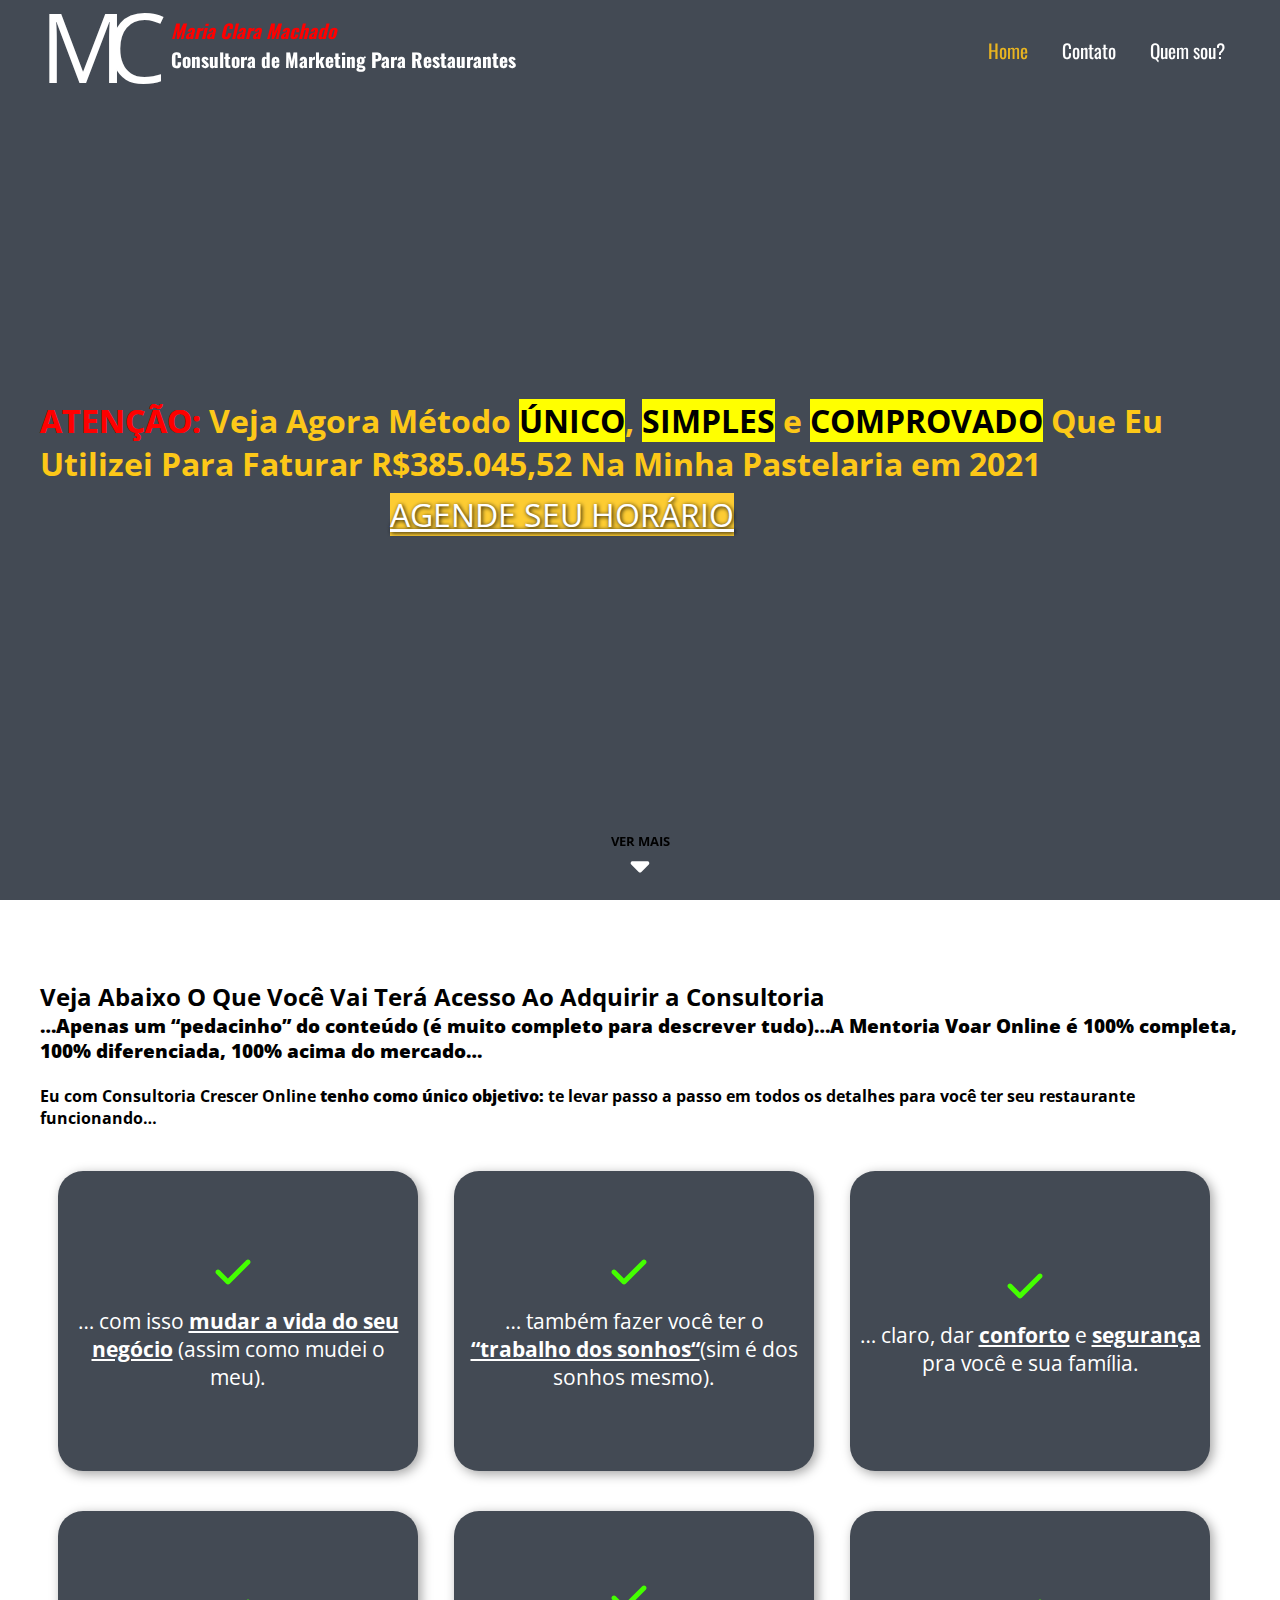
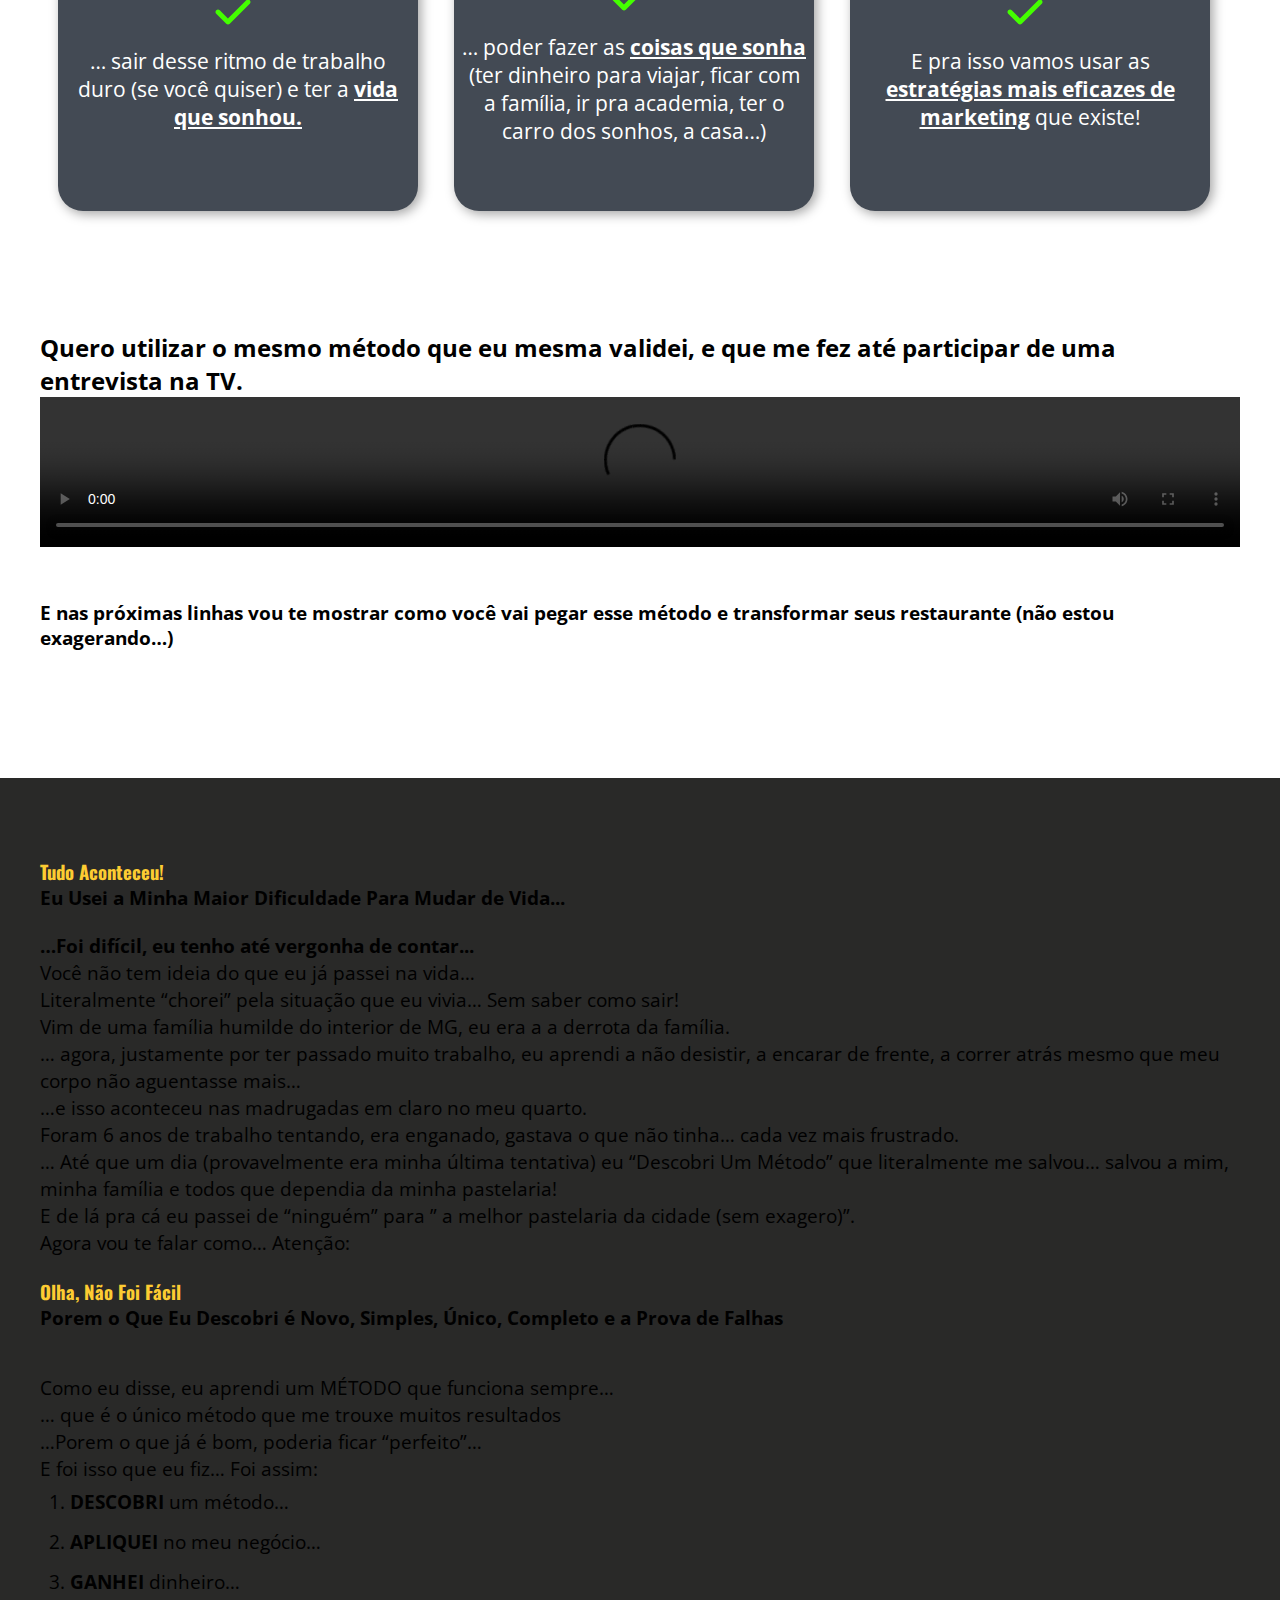
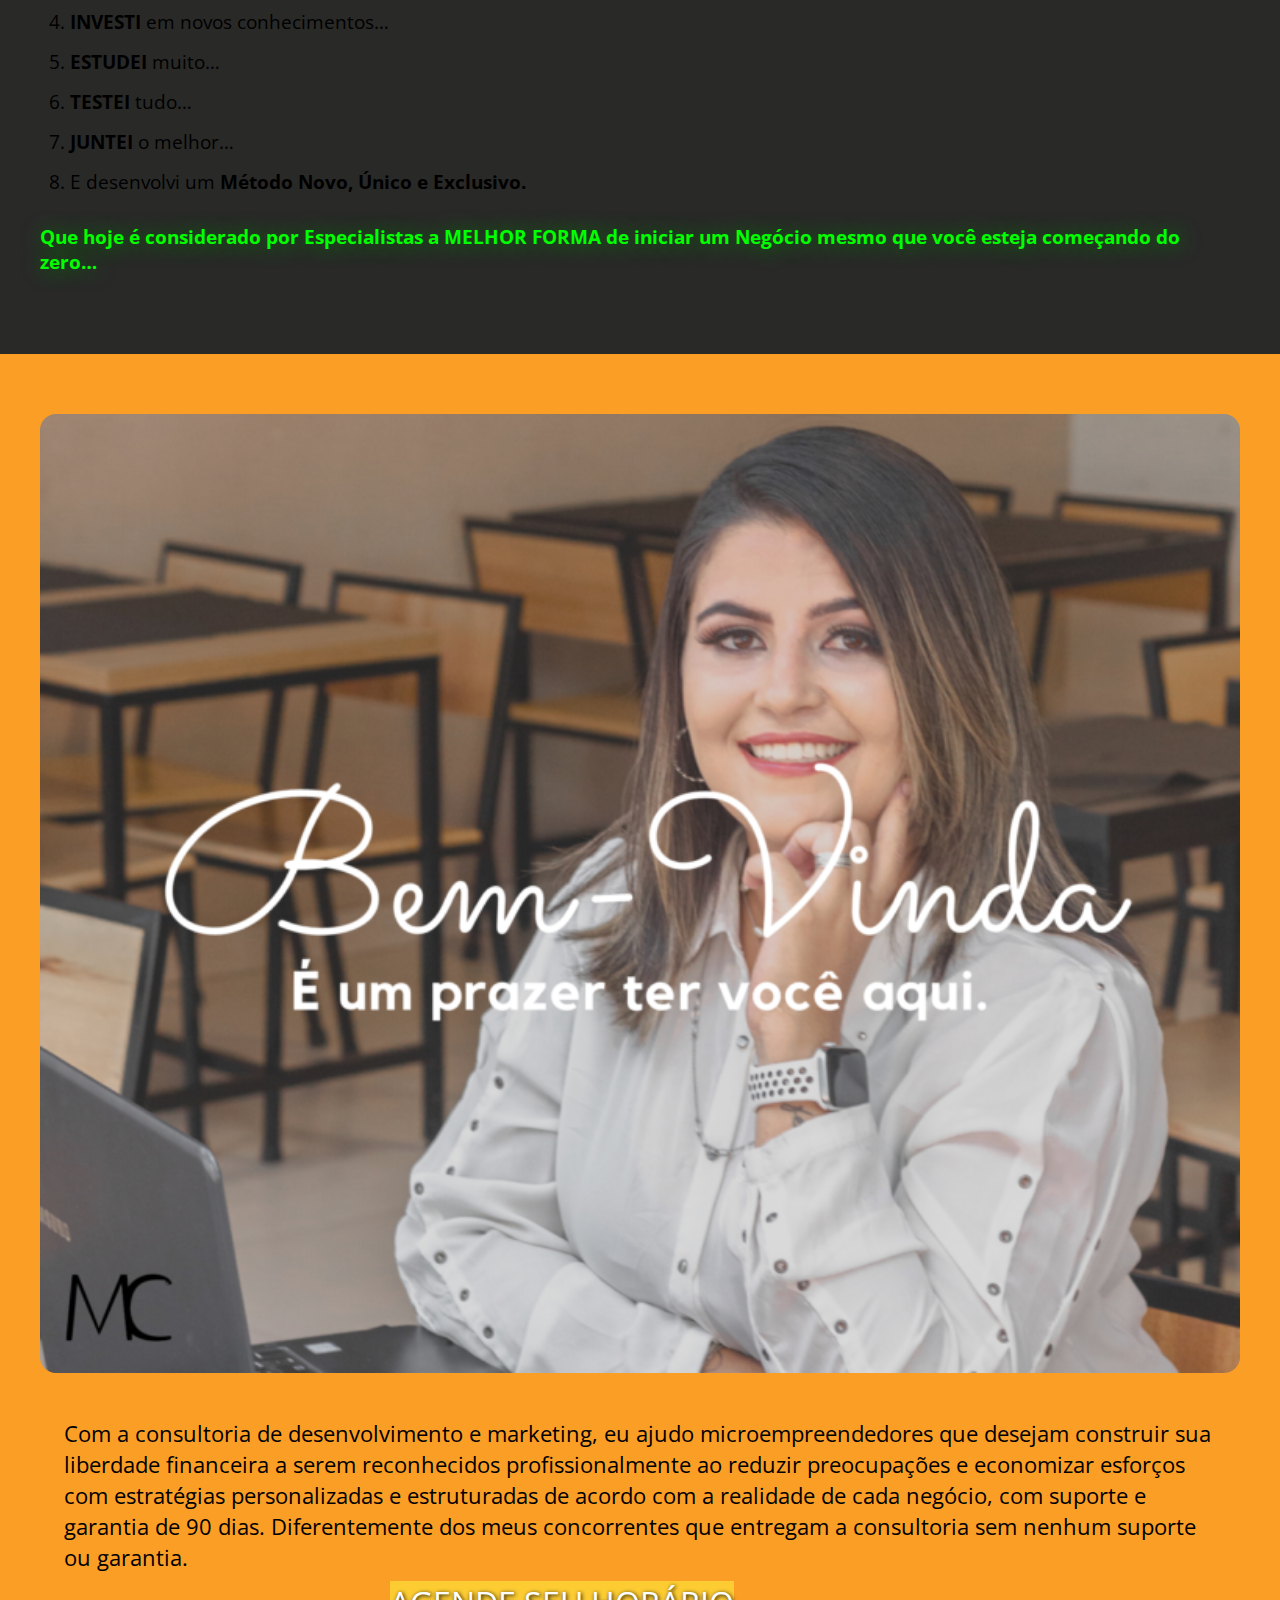
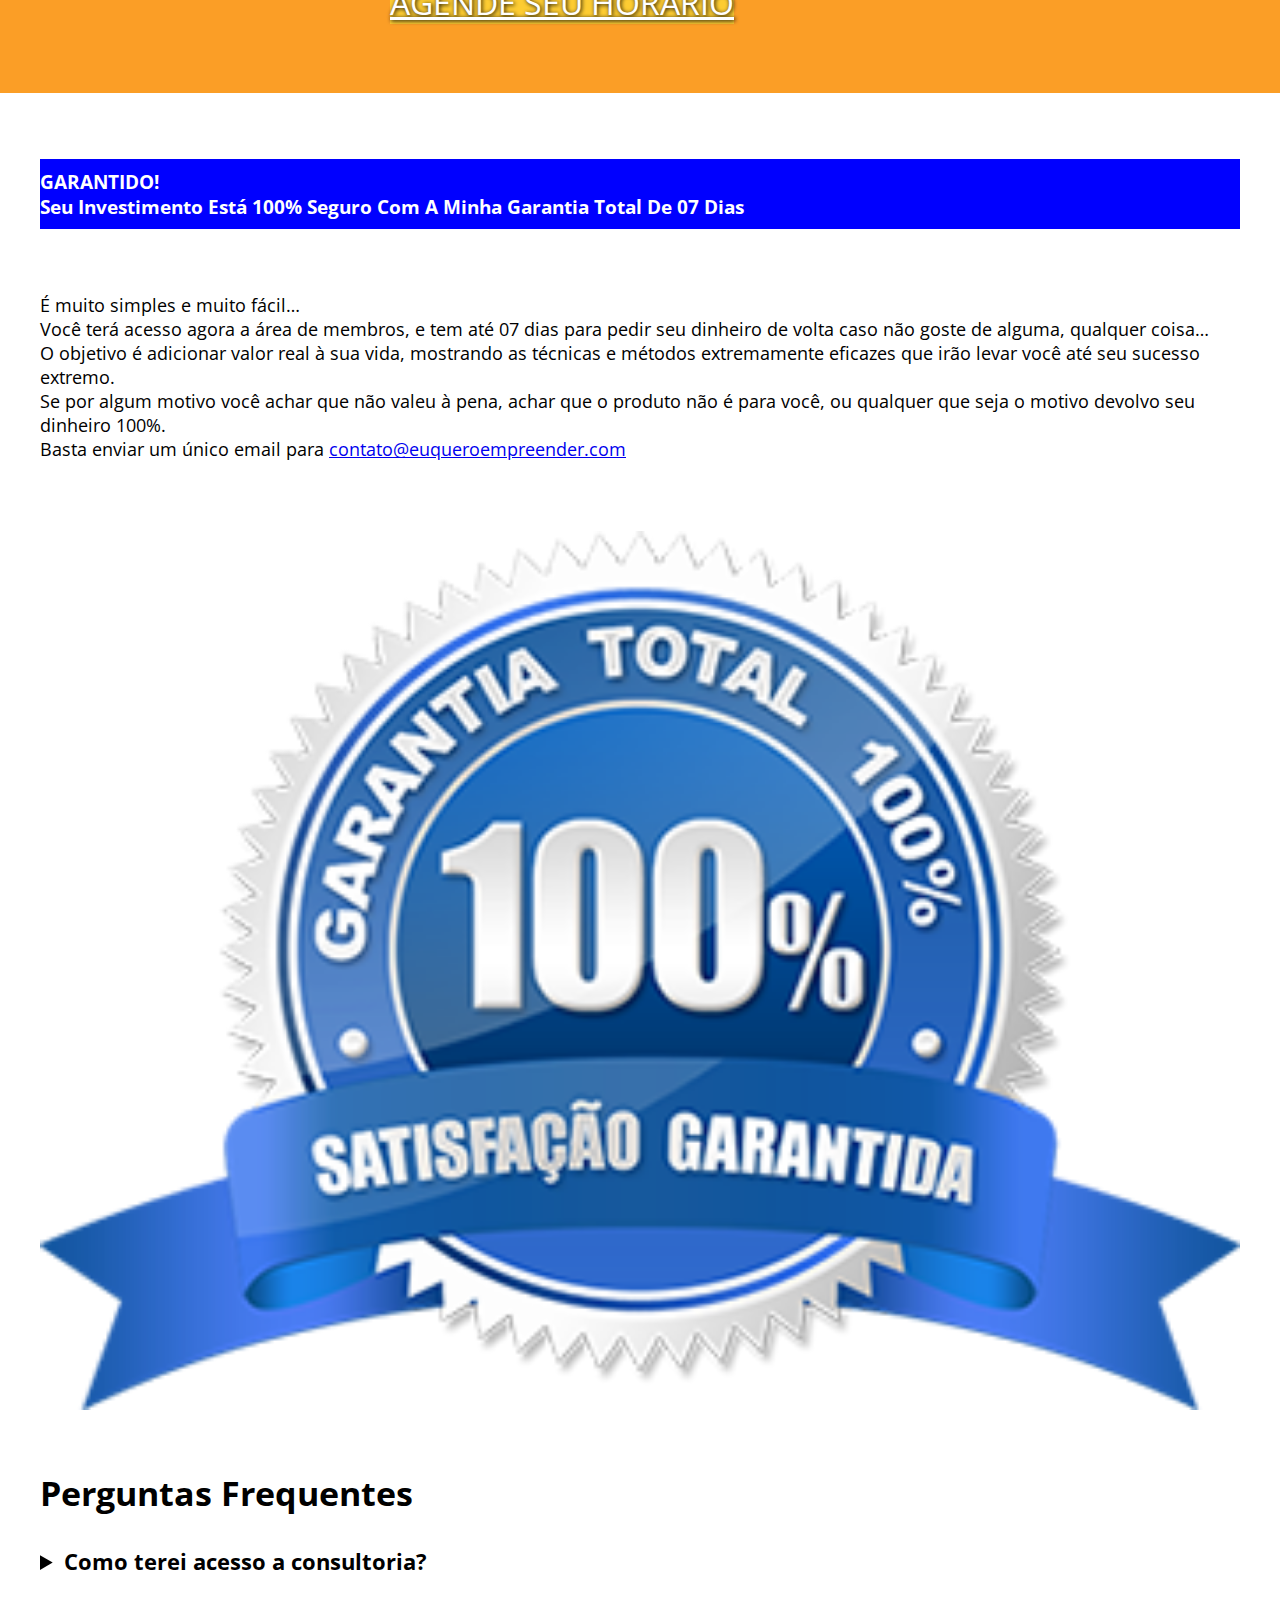
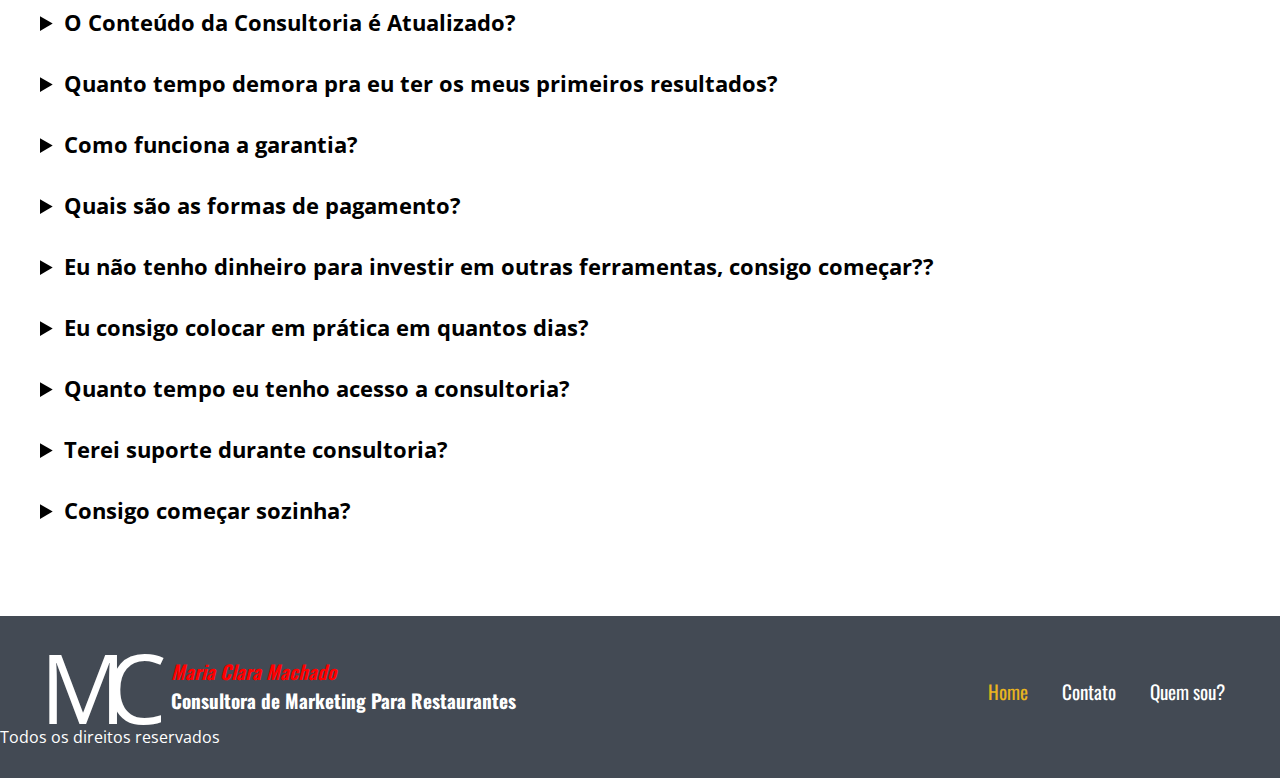
==== consultoria.html @ cb5151e9 "fix pagina home" ====
<!DOCTYPE html>
<html lang="pt-br">
<head>
    <meta charset="UTF-8">
    <meta http-equiv="X-UA-Compatible" content="IE=edge">
    <meta name="viewport" content="width=device-width, initial-scale=1.0">
    <title>Consultoria - Maria Clara Machado</title>
    <link rel="icon" type="image/x-icon" href="images/favicon.ico">
    <link rel="preconnect" href="https://fonts.googleapis.com">
    <link rel="preconnect" href="https://fonts.gstatic.com" crossorigin>
    <link href="https://fonts.googleapis.com/css2?family=Open+Sans:wght@400;700&family=Oswald:wght@400;700&display=swap" rel="stylesheet">
    <link href="https://cdn.jsdelivr.net/npm/bootstrap@5.2.0-beta1/dist/css/bootstrap.min.css" rel="stylesheet" integrity="sha384-0evHe/X+R7YkIZDRvuzKMRqM+OrBnVFBL6DOitfPri4tjfHxaWutUpFmBp4vmVor" crossorigin="anonymous">
    <link rel="stylesheet" href="style.css">
</head>
<body>

    <section class="top">
        <div class="container">
            <header class="header-normal">
                <div class="container fix-nav-mobile">
                    <div class="text-wrapper">
                        <div class="text-logo">MC</div>
                        <h6 style="display: inline-block;"><span>Maria Clara Machado</span><br>
                        Consultora de Marketing Para Restaurantes</h6>
                    </div><!-- /text-wrapper -->
                    <nav class="nav-desktop">
                        <ul>
                            <li><a style="color:#e9b420;" href="index.html">Home</a></li>
                            <li><a href="contato.html">Contato</a></li>
                            <li><a href="quem-sou.html">Quem sou?</a></li>
                        </ul>
                    </nav> <!-- /nav-desktop -->
                    <div id="nav-trigger"><svg xmlns="http://www.w3.org/2000/svg" viewBox="0 0 448 512"><!--! Font Awesome Pro 6.1.1 by @fontawesome - https://fontawesome.com License - https://fontawesome.com/license (Commercial License) Copyright 2022 Fonticons, Inc. --><path d="M0 96C0 78.33 14.33 64 32 64H416C433.7 64 448 78.33 448 96C448 113.7 433.7 128 416 128H32C14.33 128 0 113.7 0 96zM0 256C0 238.3 14.33 224 32 224H416C433.7 224 448 238.3 448 256C448 273.7 433.7 288 416 288H32C14.33 288 0 273.7 0 256zM416 448H32C14.33 448 0 433.7 0 416C0 398.3 14.33 384 32 384H416C433.7 384 448 398.3 448 416C448 433.7 433.7 448 416 448z"/></svg></div>
                        <nav class="nav-mobile">
                            <ul>
                                <li><a style="color:#e9b420;" href="index.html">Home</a></li>
                                <li><a href="contato.html">Contato</a></li>
                                <li><a href="quem-sou.html">Quem sou?</a></li>
                            </ul>
                        </nav> <!-- /nav-mobile -->
                </div><!-- /container -->
            </header><!-- /header-normal -->
            <br>
            <div class="text-top">
                <h1 class="display-4 text-center">
                    <span style="color: red;text-shadow: 0px 0px red">ATENÇÃO:</span> Veja Agora
                    Método <mark>ÚNICO</mark>, <mark>SIMPLES</mark> e <mark>COMPROVADO</mark>
                    Que Eu Utilizei Para Faturar R$385.045,52 Na Minha Pastelaria em 2021
                </h1>
                <div style="width: 100%; max-width:500px;">
                    <a href="https://hotmart.com/pt-br/marketplace/produtos/crescer-consultoria/N70527542J" class="btn btn-lg mt-4 btn-agendar">AGENDE SEU HORÁRIO</a>
                </div>
            </div><!-- /text-top -->
            <button class="btn interesse">
                <p class="arrow-animation text-white">
                    VER MAIS<br>
                    <svg xmlns="http://www.w3.org/2000/svg" viewBox="0 0 320 512"><!--! Font Awesome Pro 6.1.1 by @fontawesome - https://fontawesome.com License - https://fontawesome.com/license (Commercial License) Copyright 2022 Fonticons, Inc. --><path fill="white" d="M310.6 246.6l-127.1 128C176.4 380.9 168.2 384 160 384s-16.38-3.125-22.63-9.375l-127.1-128C.2244 237.5-2.516 223.7 2.438 211.8S19.07 192 32 192h255.1c12.94 0 24.62 7.781 29.58 19.75S319.8 237.5 310.6 246.6z"/></svg>
                </p>
            </button>
        </div><!-- /container -->
    </section><!-- /top -->

    <section class="section-beneficios">
        <div class="container">
            <div class="row">
                <div class="col">
                    <div class="beneficios-text">
                        <h2 class="display-5 text-center p-4 mb-4">Veja Abaixo O Que Você Vai Terá Acesso Ao Adquirir a Consultoria</h2>
                        <h3 class="text-center"><b>…Apenas um “pedacinho” do conteúdo (é muito completo para descrever tudo)…A Mentoria Voar Online é 100% completa, 100% diferenciada, 100% acima do mercado…</b></h3><br>
                        <h4 class="text-center">Eu com Consultoria Crescer Online <b>tenho como único objetivo:</b> te levar passo a passo em todos os detalhes para você ter seu restaurante funcionando…</h4><br>
                        <div class="beneficios-text-wrapper">
                            <svg xmlns="http://www.w3.org/2000/svg" viewBox="0 0 448 512"><!--! Font Awesome Pro 6.1.1 by @fontawesome - https://fontawesome.com License - https://fontawesome.com/license (Commercial License) Copyright 2022 Fonticons, Inc. --><path fill="#44ff00" d="M438.6 105.4C451.1 117.9 451.1 138.1 438.6 150.6L182.6 406.6C170.1 419.1 149.9 419.1 137.4 406.6L9.372 278.6C-3.124 266.1-3.124 245.9 9.372 233.4C21.87 220.9 42.13 220.9 54.63 233.4L159.1 338.7L393.4 105.4C405.9 92.88 426.1 92.88 438.6 105.4H438.6z"/></svg>
                            <p>… com isso <b style="text-decoration: underline;">mudar a vida do seu negócio</b> (assim como mudei o meu).</p>
                        </div><!-- /beneficios-text-wrapper -->
                        <div class="beneficios-text-wrapper">
                            <svg xmlns="http://www.w3.org/2000/svg" viewBox="0 0 448 512"><!--! Font Awesome Pro 6.1.1 by @fontawesome - https://fontawesome.com License - https://fontawesome.com/license (Commercial License) Copyright 2022 Fonticons, Inc. --><path fill="#44ff00" d="M438.6 105.4C451.1 117.9 451.1 138.1 438.6 150.6L182.6 406.6C170.1 419.1 149.9 419.1 137.4 406.6L9.372 278.6C-3.124 266.1-3.124 245.9 9.372 233.4C21.87 220.9 42.13 220.9 54.63 233.4L159.1 338.7L393.4 105.4C405.9 92.88 426.1 92.88 438.6 105.4H438.6z"/></svg>
                            <p>… também fazer você ter o <b style="text-decoration: underline;">“trabalho dos sonhos“</b>(sim é dos sonhos mesmo).</p>
                        </div><!-- /beneficios-text-wrapper -->
                        <div class="beneficios-text-wrapper">
                            <svg xmlns="http://www.w3.org/2000/svg" viewBox="0 0 448 512"><!--! Font Awesome Pro 6.1.1 by @fontawesome - https://fontawesome.com License - https://fontawesome.com/license (Commercial License) Copyright 2022 Fonticons, Inc. --><path fill="#44ff00" d="M438.6 105.4C451.1 117.9 451.1 138.1 438.6 150.6L182.6 406.6C170.1 419.1 149.9 419.1 137.4 406.6L9.372 278.6C-3.124 266.1-3.124 245.9 9.372 233.4C21.87 220.9 42.13 220.9 54.63 233.4L159.1 338.7L393.4 105.4C405.9 92.88 426.1 92.88 438.6 105.4H438.6z"/></svg>
                            <p>… claro, dar <b style="text-decoration: underline;">conforto</b> e <b style="text-decoration: underline;">segurança</b> pra você e sua família.</p>
                        </div><!-- /beneficios-text-wrapper -->
                        <div class="beneficios-text-wrapper">
                            <svg xmlns="http://www.w3.org/2000/svg" viewBox="0 0 448 512"><!--! Font Awesome Pro 6.1.1 by @fontawesome - https://fontawesome.com License - https://fontawesome.com/license (Commercial License) Copyright 2022 Fonticons, Inc. --><path fill="#44ff00" d="M438.6 105.4C451.1 117.9 451.1 138.1 438.6 150.6L182.6 406.6C170.1 419.1 149.9 419.1 137.4 406.6L9.372 278.6C-3.124 266.1-3.124 245.9 9.372 233.4C21.87 220.9 42.13 220.9 54.63 233.4L159.1 338.7L393.4 105.4C405.9 92.88 426.1 92.88 438.6 105.4H438.6z"/></svg>
                            <p>… sair desse ritmo de trabalho duro (se você quiser) e ter a <b style="text-decoration: underline;">vida que sonhou.</b></p>
                        </div><!-- /beneficios-text-wrapper -->
                        <div class="beneficios-text-wrapper">
                            <svg xmlns="http://www.w3.org/2000/svg" viewBox="0 0 448 512"><!--! Font Awesome Pro 6.1.1 by @fontawesome - https://fontawesome.com License - https://fontawesome.com/license (Commercial License) Copyright 2022 Fonticons, Inc. --><path fill="#44ff00" d="M438.6 105.4C451.1 117.9 451.1 138.1 438.6 150.6L182.6 406.6C170.1 419.1 149.9 419.1 137.4 406.6L9.372 278.6C-3.124 266.1-3.124 245.9 9.372 233.4C21.87 220.9 42.13 220.9 54.63 233.4L159.1 338.7L393.4 105.4C405.9 92.88 426.1 92.88 438.6 105.4H438.6z"/></svg>
                            <p>… poder fazer as <b style="text-decoration: underline;">coisas que sonha</b> (ter dinheiro para viajar, ficar com a família, ir pra academia, ter o carro dos sonhos, a casa…)</p>
                        </div><!-- /beneficios-text-wrapper -->
                        <div class="beneficios-text-wrapper">
                            <svg xmlns="http://www.w3.org/2000/svg" viewBox="0 0 448 512"><!--! Font Awesome Pro 6.1.1 by @fontawesome - https://fontawesome.com License - https://fontawesome.com/license (Commercial License) Copyright 2022 Fonticons, Inc. --><path fill="#44ff00" d="M438.6 105.4C451.1 117.9 451.1 138.1 438.6 150.6L182.6 406.6C170.1 419.1 149.9 419.1 137.4 406.6L9.372 278.6C-3.124 266.1-3.124 245.9 9.372 233.4C21.87 220.9 42.13 220.9 54.63 233.4L159.1 338.7L393.4 105.4C405.9 92.88 426.1 92.88 438.6 105.4H438.6z"/></svg>
                            <p>E pra isso vamos usar as <b style="text-decoration: underline;">estratégias mais eficazes de marketing</b> que existe!</p>
                        </div><!-- /beneficios-text-wrapper -->
                    </div>
                    <div class="clear"></div>
                </div><!-- /col -->
            </div><!-- /row -->
        </div><!-- /container -->
    </section><!-- /section-beneficios -->

    <section class="I-section">
        <div class="container">
            <div class="row">
            <h2 class="display-5 text-center p-2 mb-4">Quero utilizar o mesmo método que eu mesma validei, e que me fez até participar de uma entrevista na TV.</h2>
            <video style="width:100%" controls>
                <source src="images/video-www_instagram_com-16570239096270.mp4">
            </video>
            <div style="margin-top:3rem"></div>
            <h3 class="text-center display-6 p-4">E nas próximas linhas vou te mostrar como você vai pegar esse método e transformar seus restaurante (não estou exagerando…)</h3>
            <div style="margin-top:3rem"></div>
        </div><!-- /container -->
    </section><!-- /I-section -->

    <section class="D-section">
        <div class="container">
            <div class="row">
                <div class="col-md-8 offset-md-2">
                    <div class="D-section-text text-white mt-4">
                        <h3 style="color:#fdcc32;font-family: 'Oswald', sans-serif;" class="display-2 text-center mb-4">Tudo Aconteceu!</h3>
                        <h3 class="text-center">Eu Usei a Minha Maior Dificuldade Para Mudar de Vida...</h3><br>
                        <p><b>…Foi difícil, eu tenho até vergonha de contar...</b></p>
                        <p>Você não tem ideia do que eu já passei na vida…</p>
                        <p>Literalmente “chorei” pela situação que eu vivia… Sem saber como sair!</p>
                        <p>Vim de uma família humilde do interior de MG, eu era a a derrota da família.</p>
                        <p>… agora, justamente por ter passado muito trabalho, eu aprendi a não desistir, a encarar de frente, a correr atrás mesmo que meu corpo não aguentasse mais…</p>
                        <p>…e isso aconteceu nas madrugadas em claro no meu quarto.</p>
                        <p>Foram 6 anos de trabalho tentando, era enganado, gastava o que não tinha… cada vez mais frustrado.</p>
                        <p>… Até que um dia (provavelmente era minha última tentativa) eu “Descobri Um Método” que literalmente me salvou… salvou a mim, minha família e todos que dependia da minha pastelaria!</p>
                        <p>E de lá pra cá eu passei de “ninguém” para ” a melhor pastelaria da cidade (sem exagero)”.</p>
                        <p>Agora vou te falar como… Atenção:</p>
                        <br>
                    </div>

                    <div class="D-section-text text-white mt-4 text-right">
                        <h3 style="color:#fdcc32;font-family: 'Oswald', sans-serif;" class="display-2 text-center mb-4">Olha, Não Foi Fácil</h3>
                        <h3 class="text-center">Porem o Que Eu Descobri é Novo, Simples, Único, Completo e a Prova de Falhas</h3>
                        <br>
                        <br>
                        <p>Como eu disse, eu aprendi um MÉTODO que funciona sempre…</p>
                        <p>… que é o único método que me trouxe muitos resultados</p>
                        <p>…Porem o que já é bom, poderia ficar “perfeito”…</p>
                        <p>E foi isso que eu fiz… Foi assim:</p>

                        <ol class="mt-4 ml-4">
                            <li><b>DESCOBRI</b> um método…</li>
                            <li><b>APLIQUEI</b> no meu negócio…</li>
                            <li><b>GANHEI</b> dinheiro…</li>
                            <li><b>INVESTI</b> em novos conhecimentos…</li>
                            <li><b>ESTUDEI</b> muito…</li>
                            <li><b>TESTEI</b> tudo…</li>
                            <li><b>JUNTEI</b> o melhor…</li>
                            <li>E desenvolvi um <b>Método Novo, Único e Exclusivo.</b></li>
                        </ol><br>

                        <h3 style="color:rgb(1, 255, 1);text-shadow: 2px 1px 20px green;font-weight: bold;" class="text-center">Que hoje é considerado por Especialistas a MELHOR FORMA de iniciar um Negócio mesmo que você esteja começando do zero…</h3>
                    </div>
                </div><!-- /col -->
            </div><!-- /row -->
        </div><!-- /container -->
    </section><!-- /D-section -->

    <section class="section-action">
        <div class="container">
            <div class="row">
                <div class="col-lg-6">
                    <img style="width:100%;" src="images/Bem-Vinda-768x614.png" alt="Foto da maria">
                </div><!-- /col -->
                <div class="col-lg-6">
                    <div class="action-text-wrapper">
                        <p>Com a consultoria de desenvolvimento e marketing, eu ajudo microempreendedores que desejam construir sua liberdade financeira a serem reconhecidos profissionalmente ao reduzir preocupações e economizar esforços com estratégias personalizadas e estruturadas de acordo com a realidade de cada negócio, com suporte e garantia de 90 dias. Diferentemente dos meus concorrentes que entregam a consultoria sem nenhum suporte ou garantia.</p>
                    </div>
                </div><!-- /col -->
                <div style="width: 100%; max-width:500px; margin: 0 auto;">
                    <a href="https://hotmart.com/pt-br/marketplace/produtos/crescer-consultoria/N70527542J" class="btn btn-lg mt-4 btn-agendar">AGENDE SEU HORÁRIO</a>
                </div>
            </div><!-- /row -->
        </div><!-- /container -->
    </section><!-- /section-action -->
        <br>
        <br>
        <br>
    <section class="seguro">
        <div class="container">
            <div class="row">
                <div class="seguro-title">
                    <h3 class="display-3 text-center">GARANTIDO!<br/> Seu Investimento Está 100% Seguro Com A Minha Garantia Total De 07 Dias</h3>
                </div><!-- /seguro-title -->
                <div class="col-md-6">
                    <div class="seguro-text-wrapper">
                        <br>
                        <p>É muito simples e muito fácil…</p>
                        <p>Você terá acesso agora a área de membros, e tem até 07 dias para pedir seu dinheiro de volta caso não goste de alguma, qualquer coisa…</p>
                        <p>O objetivo é adicionar valor real à sua vida, mostrando as técnicas e métodos extremamente eficazes que irão levar você até seu sucesso extremo.</p>
                        <p>Se por algum motivo você achar que não valeu à pena, achar que o produto não é para você, ou qualquer que seja o motivo devolvo seu dinheiro 100%.</p>
                        <p>Basta enviar um único email para <a href="mailto:contato@euqueroempreender.com">contato@euqueroempreender.com</a></p>
                    </div><!-- /seguro-text-wrapper -->
                </div><!-- /col -->
                <div class="col-md-6">
                    <div class="seguro-img-wrapper">
                        <img src="images/garantia-1.png" alt="garantia de 7 dias em cima da consultoria">
                    </div><!-- /seguro-img-wrapper -->
                </div><!-- /col -->
            </div><!-- /row -->
        </div><!-- /container -->
    </section><!-- /seguro -->

    <section class="perguntas">
        <div class="container">
            <div class="row">
                <div class="col-12">
                    <div class="details-wrapper">
                    <h2 class="text-center display-4">Perguntas Frequentes</h2>
                        <details>
                            <summary style="font-weight: bold;">Como terei acesso a consultoria?</summary>
                            <p class="text-muted">Assim que você colocar seus dados e finalizar sua compra, vamos te enviar um e-mail com as instruções de acesso da sua área de membros exclusiva. Por isso é importante inserir o e-mail correto na hora de finalizar a compra.</p>
                        </details>

                        <details>
                            <summary style="font-weight: bold;">O Conteúdo da Consultoria é Atualizado?</summary>
                            <p class="text-muted">Me preocupo em estar sempre antenados às novidades do mercado e trazer o melhor para meus clientes. Então, sim! O conteúdo da Consultoria é atualizado e passa por constantes mudanças.</p>
                        </details>

                        <details>
                            <summary style="font-weight: bold;">Quanto tempo demora pra eu ter os meus primeiros resultados?</summary>
                            <p class="text-muted">Quanto maior for a sua dedicação, maior é a chance de você conseguir suas primeiras vendas. Quem estuda e aplica, vai colher resultados muito mais rápido do que quem não tem estratégias.</p>
                        </details>

                        <details>
                            <summary style="font-weight: bold;">Como funciona a garantia?</summary>
                            <p class="text-muted">É bem simples! Você tem 7 dias para decidir. Se nesse período, por qualquer motivo, achar que a consultoria não é para você, é só mandar um email para contato@euqueroempreender.com que devolvemos 100% do seu dinheiro.</p>
                        </details>

                        <details>
                            <summary style="font-weight: bold;">Quais são as formas de pagamento?</summary>
                            <p class="text-muted">Você pode parcelar o curso em até 12 vezes no cartão de crédito (também pode dividir a compra em 2 cartões se quiser). Além disso, pode pagar à vista via boleto, PIX, Google Pay etc.</p>
                        </details>

                        <details>
                            <summary style="font-weight: bold;">Eu não tenho dinheiro para investir em outras ferramentas, consigo começar??</summary>
                            <p class="text-muted">Com toda certeza! Você pode começar com as ferramentas que você já possui, podendo potencializar ainda mais o que você já tem!</p>
                        </details>

                        <details>
                            <summary style="font-weight: bold;">Eu consigo colocar em prática em quantos dias?</summary>
                            <p class="text-muted">Eu digo que você quem vai decidir. Fique a vontade, em até um ano você pode mudar o rumo do seu negócio.</p>
                        </details>

                        <details>
                            <summary style="font-weight: bold;">Quanto tempo eu tenho acesso a consultoria?</summary>
                            <p class="text-muted">Você terá acesso por 3 meses, tendo duas reuniões mensais.</p>
                        </details>

                        <details>
                            <summary style="font-weight: bold;">Terei suporte durante consultoria?</summary>
                            <p class="text-muted">Você não vai ficar sozinho em nenhum momento. Surgiu dúvida? Vamos te ajudar!</p>
                        </details>

                        <details>
                            <summary style="font-weight: bold;">Consigo começar sozinha?</summary>
                            <p class="text-muted">Consegue sim, sem nenhum problema. Na consultoria você terá todo o suporte necessário durante todo período.</p>
                        </details>
                    </div><!-- /details-wrapper -->
                </div><!-- /col -->
            </div><!-- row -->
        </div><!-- /container -->
    </section><!-- /perguntas -->

    <footer>
            <div class="container">
                <div class="text-wrapper">
                    <div class="text-logo">MC</div>
                    <h6><span>Maria Clara Machado</span><br>
                    Consultora de Marketing Para Restaurantes</h6>
                </div><!-- /text-wrapper -->
                <nav style="display:block!important" class="nav-desktop">
                    <ul>
                        <li><a style="color:#e9b420;" href="index.html">Home</a></li>
                        <li><a href="contato.html">Contato</a></li>
                        <li><a href="quem-sou.html">Quem sou?</a></li>
                    </ul>
                </nav> 
            </div><!-- /container -->
            <p class="text-white text-center">Todos os direitos reservados</p>
    </footer>

    <script src="https://code.jquery.com/jquery-3.6.0.min.js" integrity="sha256-/xUj+3OJU5yExlq6GSYGSHk7tPXikynS7ogEvDej/m4=" crossorigin="anonymous"></script>
    <script src="https://cdn.jsdelivr.net/npm/bootstrap@5.2.0-beta1/dist/js/bootstrap.bundle.min.js" integrity="sha384-pprn3073KE6tl6bjs2QrFaJGz5/SUsLqktiwsUTF55Jfv3qYSDhgCecCxMW52nD2" crossorigin="anonymous"></script>
    <script src="js/app.js"></script>
</body>
</html>
---- style.css ----
/* 
font-family: 'Open Sans', sans-serif; == textos gerais
font-family: 'Oswald', sans-serif; == titulos/headers
*/
/***RESET***/

*{
    padding: 0;
    margin: 0;
    box-sizing: border-box;
    font-family: 'Open Sans', sans-serif;
}

html, body {
    height: 100%;
}

/***Utilities***/

.container{
    max-width: 1200px;
    margin: 0 auto;
}

.clear{
    clear:both;
}

.sticky{
    background: rgb(255,255,255)!important;
    background: linear-gradient(90deg, rgba(220,220,220,1) 0%, rgba(204,204,204,1) 100%)!important;
    color: black;
    height: 80px!important;
    z-index: 100;
}
/***Page - Home***/

/***HEADER***/
header.header-normal{
    background: transparent;
    width: 100%;
    height: 90px;
    position: fixed;
    top: 0;
    left: 0;
    transition: 0.6s;
}

header.header-normal > .container{
    display: flex;
    justify-content: space-between;
    align-items: center;
}

div.text-wrapper{
    display: flex;
    align-items: center;
    font-size: 1rem;
    height: 80px;
}

div.text-wrapper h6{
    font-family: 'Oswald', sans-serif!important;
    font-size: 1.2rem;
}

div.text-wrapper span{
    color: red;
    font-weight: bold;
    font-style: italic;
    font-family: 'Oswald', sans-serif!important;
}

nav.nav-desktop{
    margin-top: 10px;
} 

nav.nav-desktop ul{
    padding-left: 0!important;
    list-style-type: none;
}

nav.nav-desktop ul li{
    display: inline-block;
    margin: 0 5px;
}

nav.nav-desktop li a{
    text-decoration: none;
    padding: 10px;
    color: white;
    font-size: 1.2rem;
    font-family: 'Oswald', sans-serif!important;
}

.header-normal.sticky nav.nav-desktop li a{
    text-decoration: none;
    padding: 10px;
    color: black!important;
    font-size: 1.2rem;
}

.header-normal.sticky nav.nav-desktop li a:hover{
    text-decoration: underline;
}

nav.nav-desktop li a:hover{
    text-decoration: underline;
    color: red;
}

div.text-logo{
    font-size: 6rem;
    letter-spacing: -20px;
    margin-right: 25px;
}

.fix-nav-mobile{
    position: relative;
    padding: 0;
}

nav.nav-mobile{
    background: rgba(91,91,91,1);
    position: absolute;
    left: 0;
    top: 80px;
    width: 100%;
    border: 1px solid black;
    display: none;
    max-width: 100%;
    font-family: 'Oswald', sans-serif!important;
}

nav.nav-mobile ul{
    max-width: 100%;
    margin: 0;
    padding: 0;
}

nav.nav-mobile ul li{
    max-width: 100%;
    list-style-type: none;
    text-align: center;
    height: 40px;
}

nav.nav-mobile ul li a{
    display: block;
    color: white;
    text-decoration: none;
    font-weight: bold;
    font-size: 1.3rem;
}

nav.nav-mobile ul li a:hover{
    background: rgba(255, 255, 255, 0.3);
}

#nav-trigger{
    display: none;
    background: #ccc;
    border-radius: 10px;
    padding: 10px;
    opacity: 1;
    margin: 10px 10px 0px 0px;
}

#nav-trigger svg{
    width: 30px;
    height: 30px;
}

#ver_mais{
    height: 20px;
    width: 100%;
}

/***TOPO***/
section.top{
    background: #434A54;
    /* background: url('images/Bem-Vinda-768x614.png'); */
    /* background-size: cover;
    background-repeat: no-repeat;
    background-position: center; */
    color: white;
    width: 100%;
    height: 100vh;
    font-family: 'Oswald', sans-serif!important;
}

section.top .container{
    height: 100%;
}

.home-section-one-wrapper{
    display: flex;
    height: 100%;
    align-items: center;
    justify-content: center;
}

.text-top{
    height: 100%;
    display: flex;
    justify-content: center;
    align-items: center;
    flex-direction: column;
}

.text-top img{
    width: 100%;
    border-radius: 50%;
    max-width: 500px;
}

.text-top h1{
    width: 100%;
    text-align: left;
    color: #fdc818;
}

.text-top p{
    font-size: 1.3rem;
    text-align: justify;
    padding: 0 2%;
}

.btn-agendar{
    width: 100%;
    font-size: 2rem;
    background-color: #fdcc32;
    color: white;
    height: 80px;
    text-shadow: 1px 1px 4px black;
    line-height: 60px;
}

.btn-agendar:hover{
    opacity: 0.8;
    color: white;
    background-color: #fdcc32!important;
}

.interesse{
    background: transparent;
    border: 0;
    width: 200px;
    font-weight: bold;
    text-transform: uppercase;
    position: relative;
    top: -90px;
    left: 50%;
    transform: translateX(-50%);
    cursor: initial;
}

.interesse p{
    animation-name:arrow-animation;
    animation-duration: 2.5s;
    animation-iteration-count: infinite;
}

.interesse svg{
    width: 30px;
    height: 30px;
}

/***D-Section***/
.D-section{
    padding: 80px 0;
    background-color: #292928;
}

.D-section .D-section-text p{
    font-size: 1.2rem;
}

.D-section .D-section-text ol{
    font-size: 1.2rem;
    margin-left: 30px;
}

.D-section .D-section-text ol li{
    line-height: 40px;
}

/***Cards-Section***/
.section-beneficios{
    padding: 80px 0px 20px 0px;
}

.beneficios-text-wrapper{
    max-width: 30%;
    display: flex;
    align-items: center;
    margin: 20px 1.5%;
    flex-direction: column;
    justify-content: center;
    box-shadow: 3px 3px 12px rgb(163, 163, 163);
    float: left;
    height: 300px;
    background: #434A54;
    border-radius: 25px;
}

.beneficios-text-wrapper p{
    text-align: center;
    font-size: 1.3rem;
    margin: 15px 0px 0px 0px;
    color: white;
    padding: 0 2%;
}

.beneficios-text-wrapper svg{
    min-width: 40px;
    height: 40px;
    margin-right: 10px;
}

.section-action{
    padding: 60px 0;
    background: rgba(251,158,38,1);
}

.section-action img{
    border-radius: 1rem;
}

.section-action .action-text-wrapper{
    color: black;
    height: 100%;
    margin-top: 40px;
    font-size: 1.4rem;
    padding: 0 2%;
}

.btn-section-action{
    margin: 10px auto;
    width: 90%;
    max-width: 600px;
    background: green;
    color: white;
    height: 80px;
    font-size: 1.8rem;
    border-radius: 50px;
    opacity: 0.9;
    line-height: 70px;
    transition: 0.6s;
}

.btn-section-action:hover{
    background: green;
    color: white;
    opacity: 1;
}

.btn-section-action:active{
    background: green;
    color: white;
    position: relative;
    top: 1px;
}

/***Section Seguro***/

.seguro-title{
    background: blue;
    color: white;
    padding: 10px 0;
}

.seguro-text-wrapper{
    font-size: 1.1rem;
    padding: 40px 0;
    
}

.seguro-img-wrapper{
    width: 100%;
}

.seguro-img-wrapper img{
    display: block;
    margin: 30px auto 0px auto;
    width: 100%;
}

/***Section Perguntas***/
section.perguntas{
    padding: 60px 0;
}

.details-wrapper{
    margin: 0 auto;
    width: 100%;
    font-size: 1.4rem;
}

.details-wrapper details{
    margin: 30px 0;
}

.details-wrapper details p{
    margin-left: 30px;
}

/***Footer***/
footer{
    background: #434A54;
    padding: 30px 0;
    color: white;
}

footer > .container{
    display: flex;
    justify-content: space-between;
    align-items: center;
}

footer div.text-logo{
    font-size: 6rem;
    letter-spacing: -20px;
    margin-right: 25px;
    color: white;
}

/***Page - Contato***/
.contato-header{
    background: #434A54;
    /* background: url('images/Bem-Vinda-768x614.png'); */
    /* background-size: cover;
    background-repeat: no-repeat;
    background-position: center; */
    color: white;
    width: 100%;
    height: 30vh;
    font-family: 'Oswald', sans-serif!important;
}

.text-top-contact{
    width: 100%;
    height: 40vh;
    display: flex;
    justify-content: center;
    align-items: center;
    flex-direction: column;
}

.form-contact{
    padding: 80px 0;
}

.text-form-2{
    display: flex;
    flex-direction: column;
    justify-content: space-around;
    height: 100%;
}

.all-social-media{
    width: 100%;
    max-width: 500px;
    margin: 0 auto;
    display: flex;
    justify-content: space-between;
    flex-wrap: wrap;
}

.line{
    width: 200px;
    margin: 0 auto;
    height: 3px;
    background: orangered;
}

.all-social-media svg{
    width: 60px;
    height: 60px;
}

form{
    width: 100%;
    padding: 40px;
    border: 1px solid #ccc;
    background: rgb(242, 242, 242);
    border-radius: 2rem;
}

.btn-form-contato{
    width: 100%;
    max-width: 250px;
    border: 0;
    border-radius: 0.5rem;
    font-size: 2rem;
    margin: 0 auto;
    background-color: #e9b420;
    color: white;
}

/***Page Quem sou***/

.I-section{
    padding: 80px 0;
}

/***ANIMATIONS***/
@keyframes arrow-animation{
    0%{
        transform: translateY(0px);
    }
    25%{
        transform: translateY(10px);
    }
    50%{
        transform: translateY(0px);
    }

    75%{
        transform: translateY(10px);
    }
    100%{
        transform: translateY(0px);
    }
}

/***RESPONSIVE***/

@media screen and (max-width:768px){
    .nav-desktop{
        display: none;
    }

    #nav-trigger{
        display: block;
    }

    footer > .container{
        display: flex;
        justify-content: space-between;
        align-items: center;
        flex-direction: column;
    }

    footer .nav-desktop ul{
        width: 100%;
    }

    div.text-logo{
        font-size: 4rem;
        letter-spacing: -15px;
        margin-right: 15px;
    }

    .sticky{
        display: none;
    }

    div.text-wrapper{
        justify-content: center;
    }

    .btn-section-action{
        font-size: 1.3rem;
    }

    .beneficios-text-wrapper{
        max-width: 46%;
    }

    .text-form-2{
        min-height: 400px;
    }

    .home-section-one-wrapper{
        flex-direction: column-reverse;
    }

    .text-top img{
        width: 100%;
        border-radius: 50%;
        max-width: 300px;
    }

}

@media screen and (max-width: 500px){
    .btn-section-action {
        font-size: 1.1rem;
    }

    .beneficios-text-wrapper{
        max-width: 100%;
    }

    .btn-agendar{
        width: 100%;
        font-size: 1.5rem;
        background-color: #fdcc32;
        color: white;
        height: 80px;
        text-shadow: 1px 1px 4px black;
        line-height: 60px;
    }

    .interesse{
        background: transparent;
        border: 0;
        width: 200px;
        font-weight: bold;
        text-transform: uppercase;
        position: relative;
        top: -90px;
        left: 50%;
        transform: translateX(-50%);
        cursor: initial;
    }
}
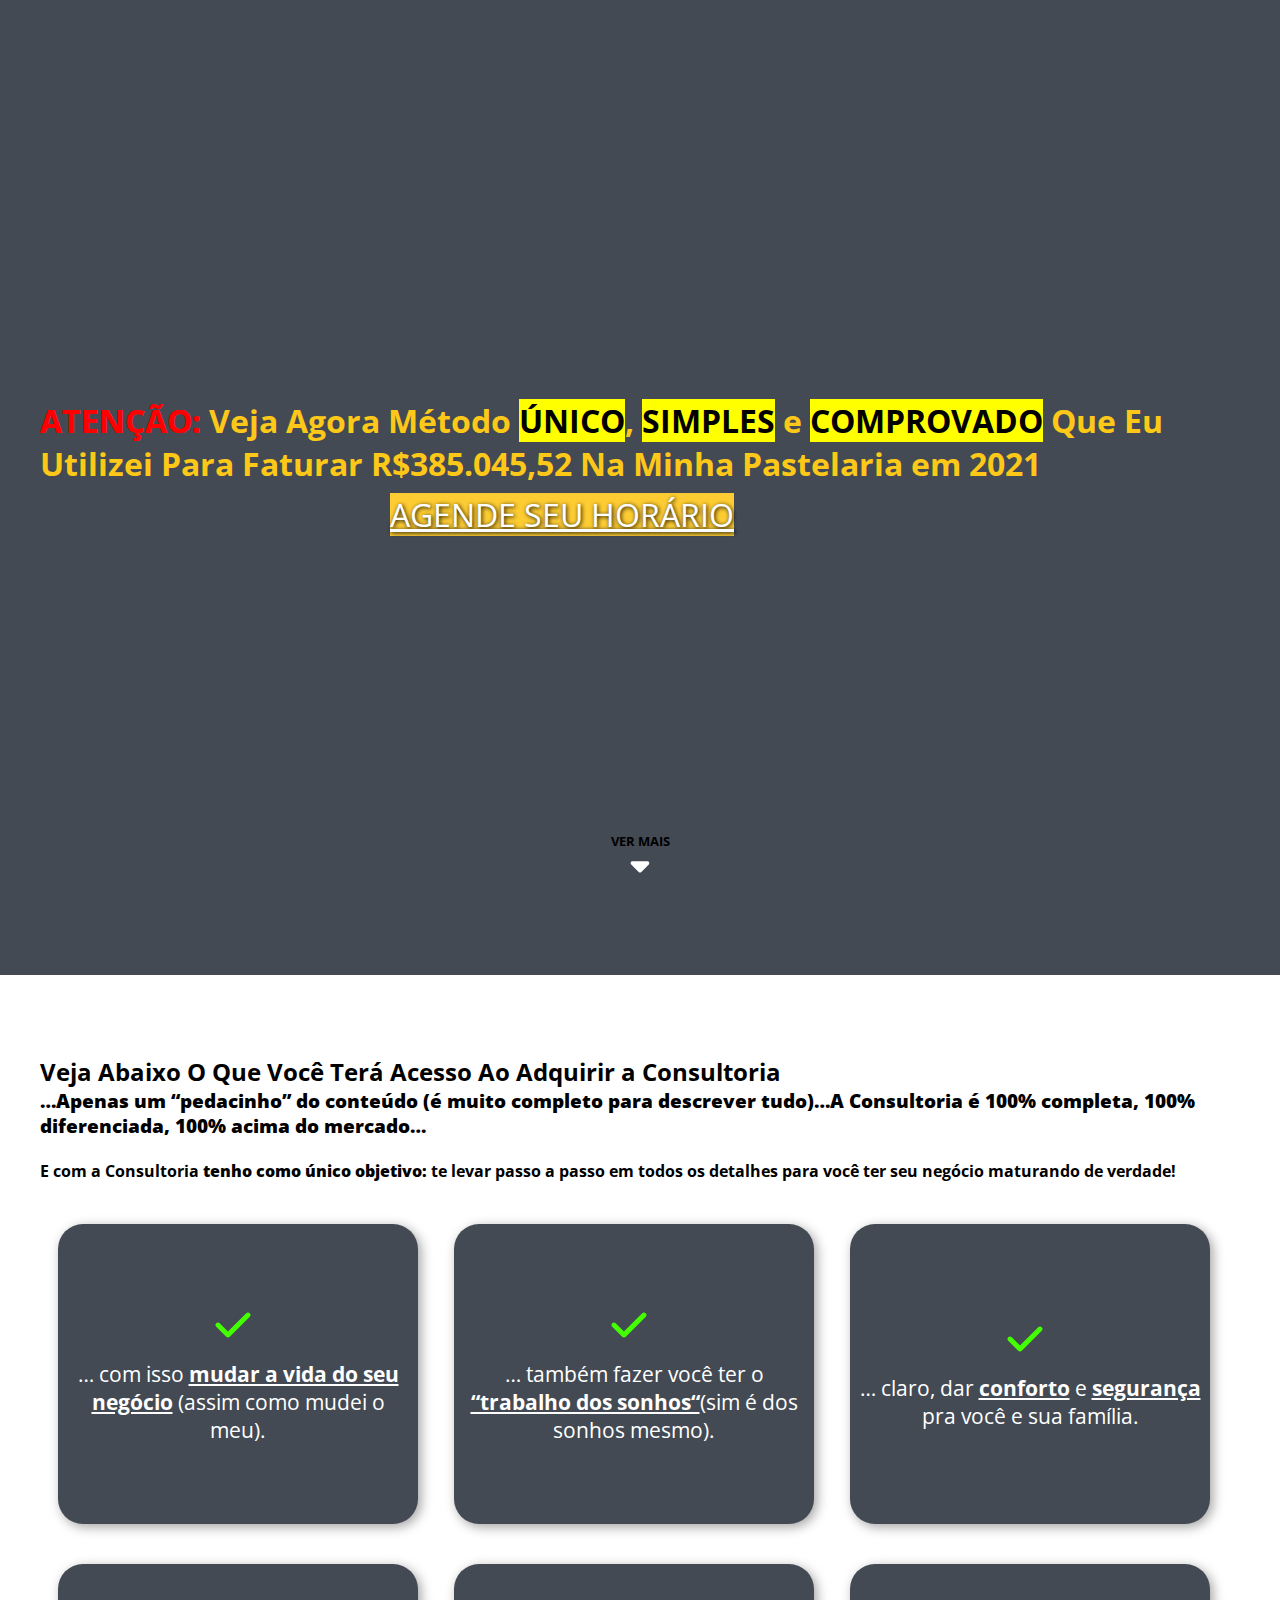
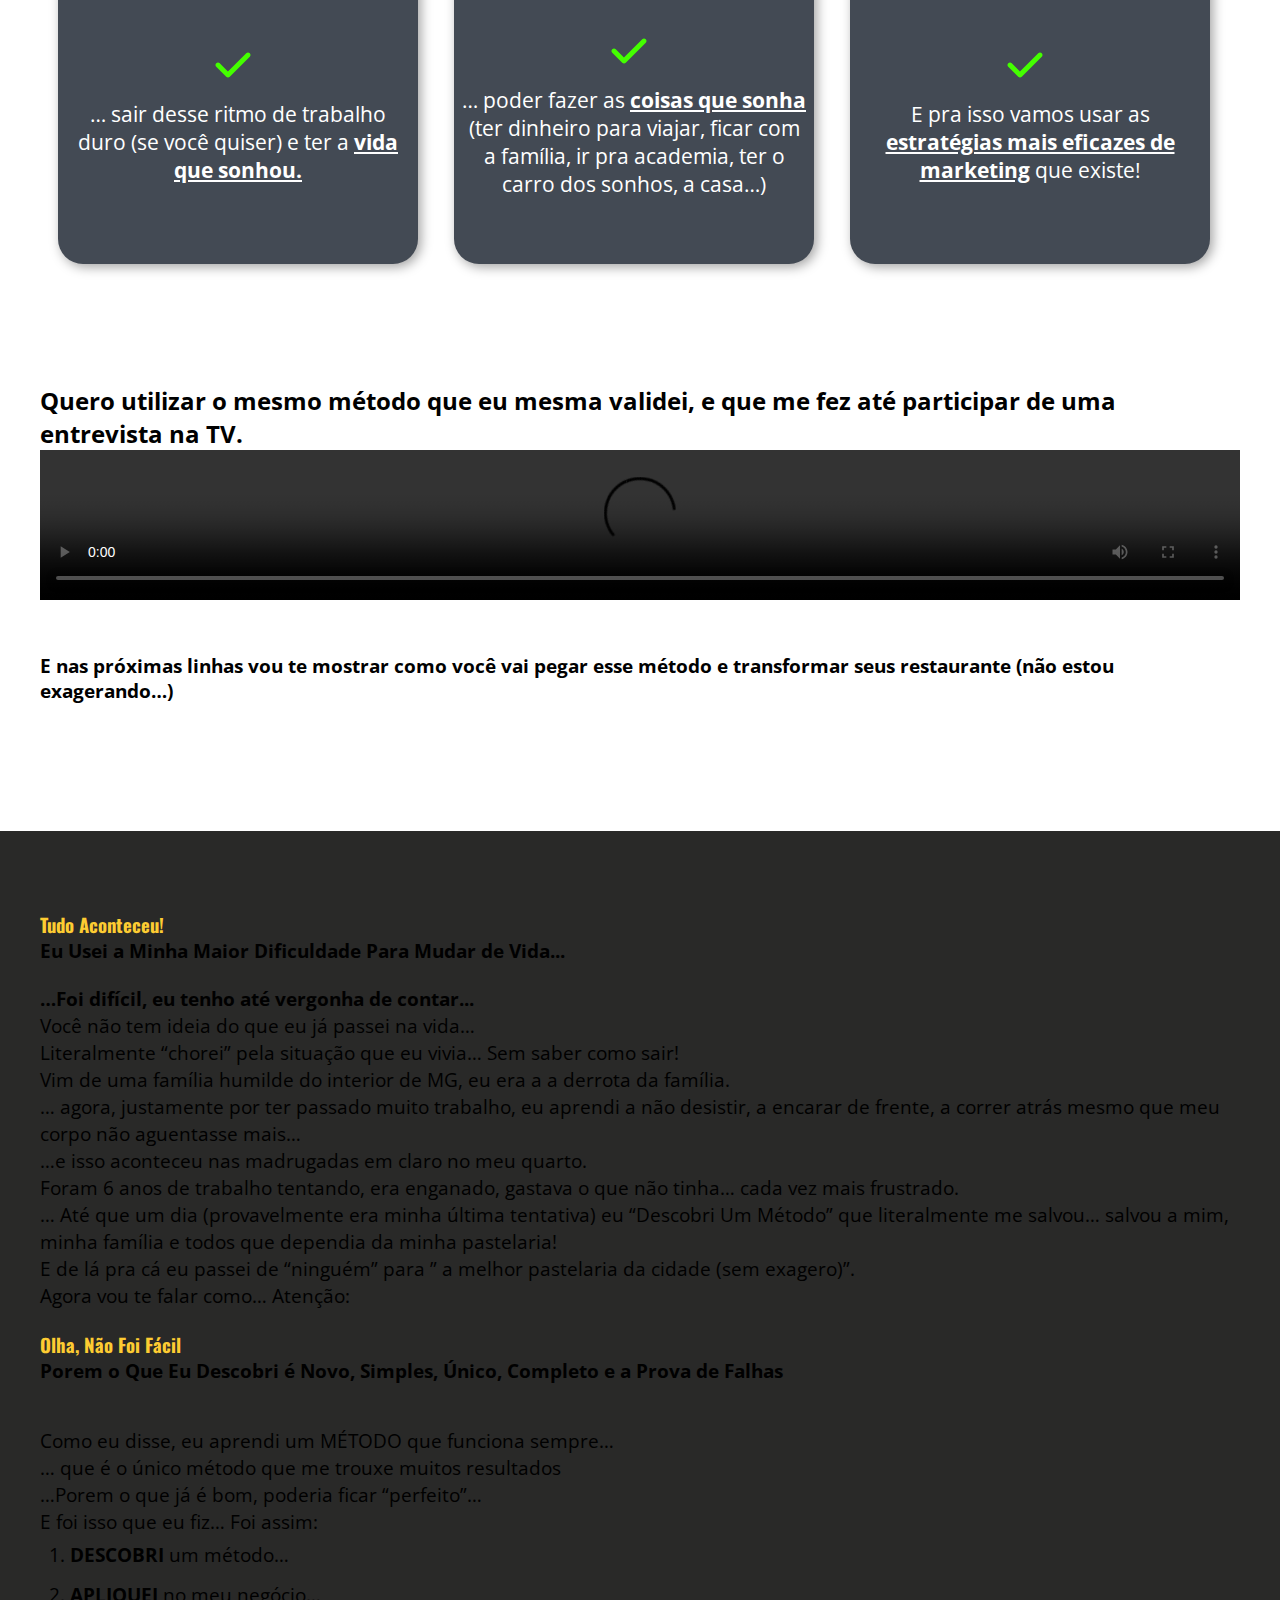
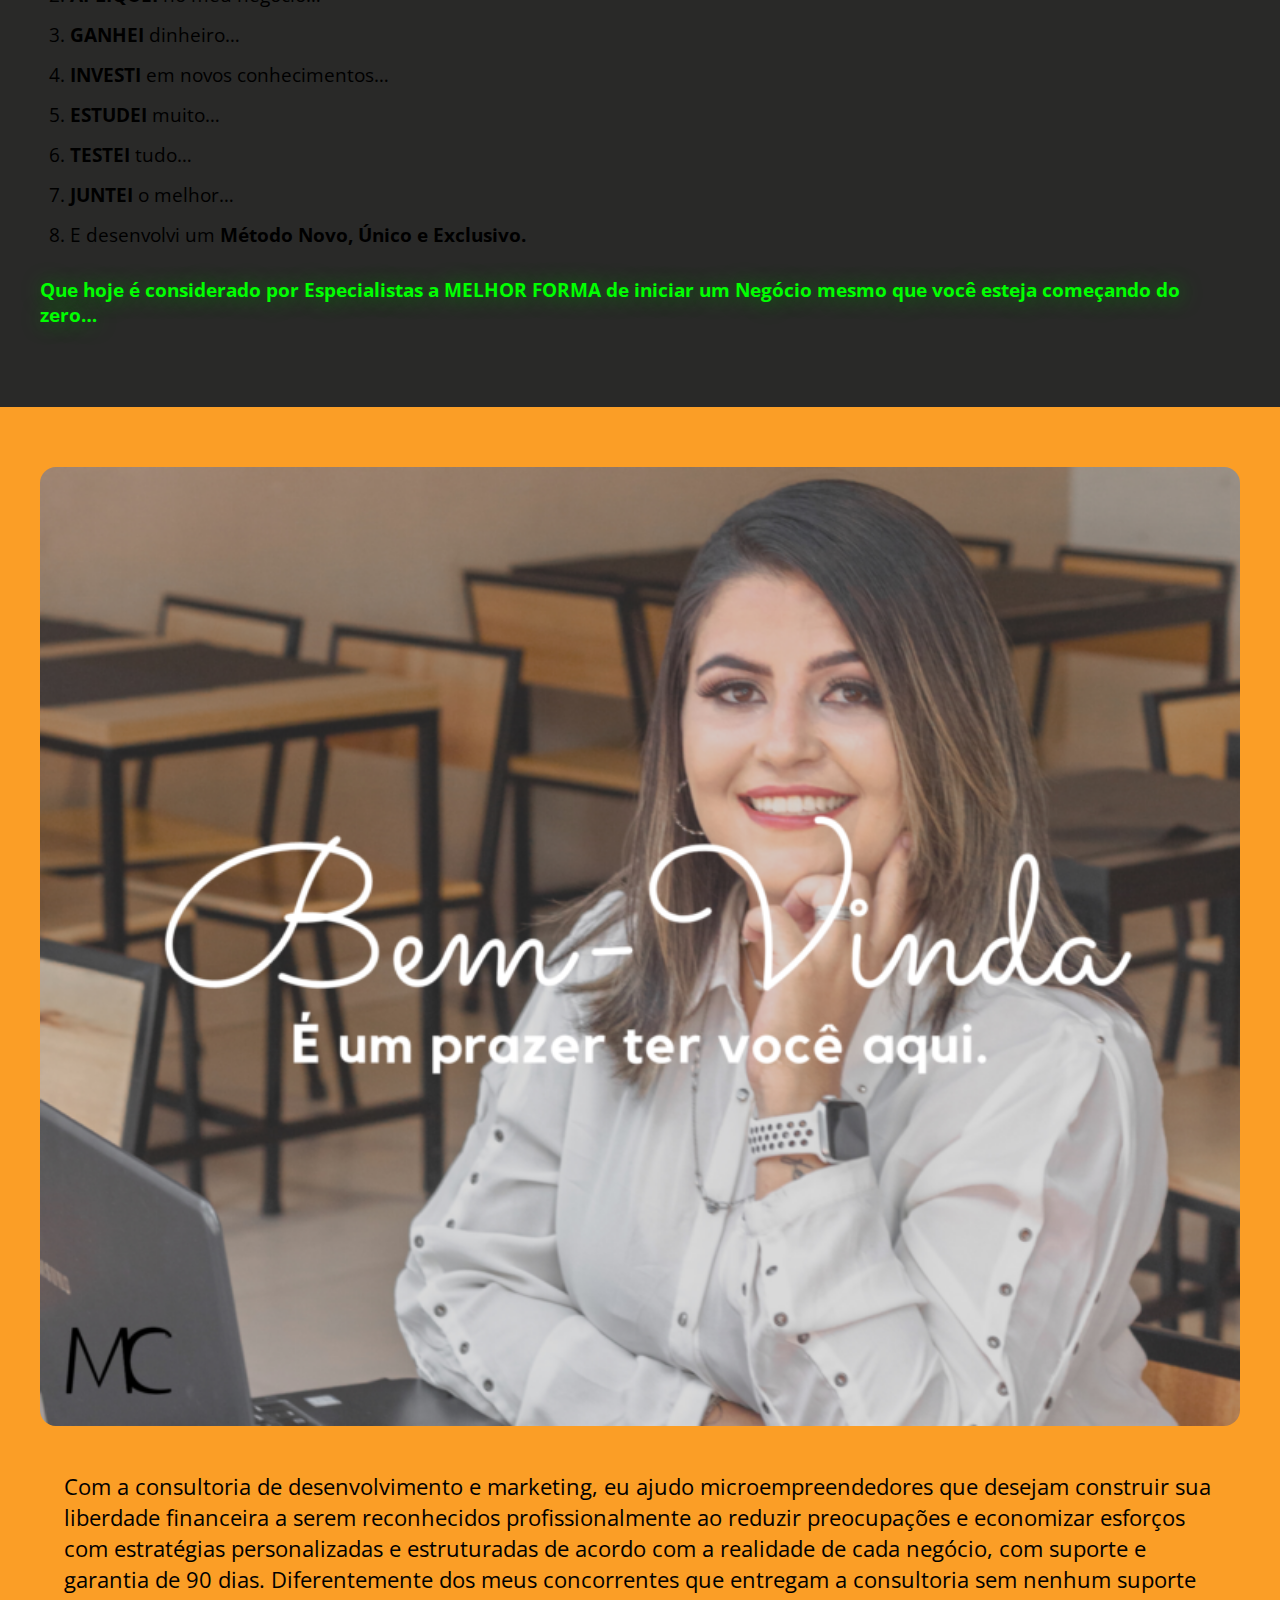
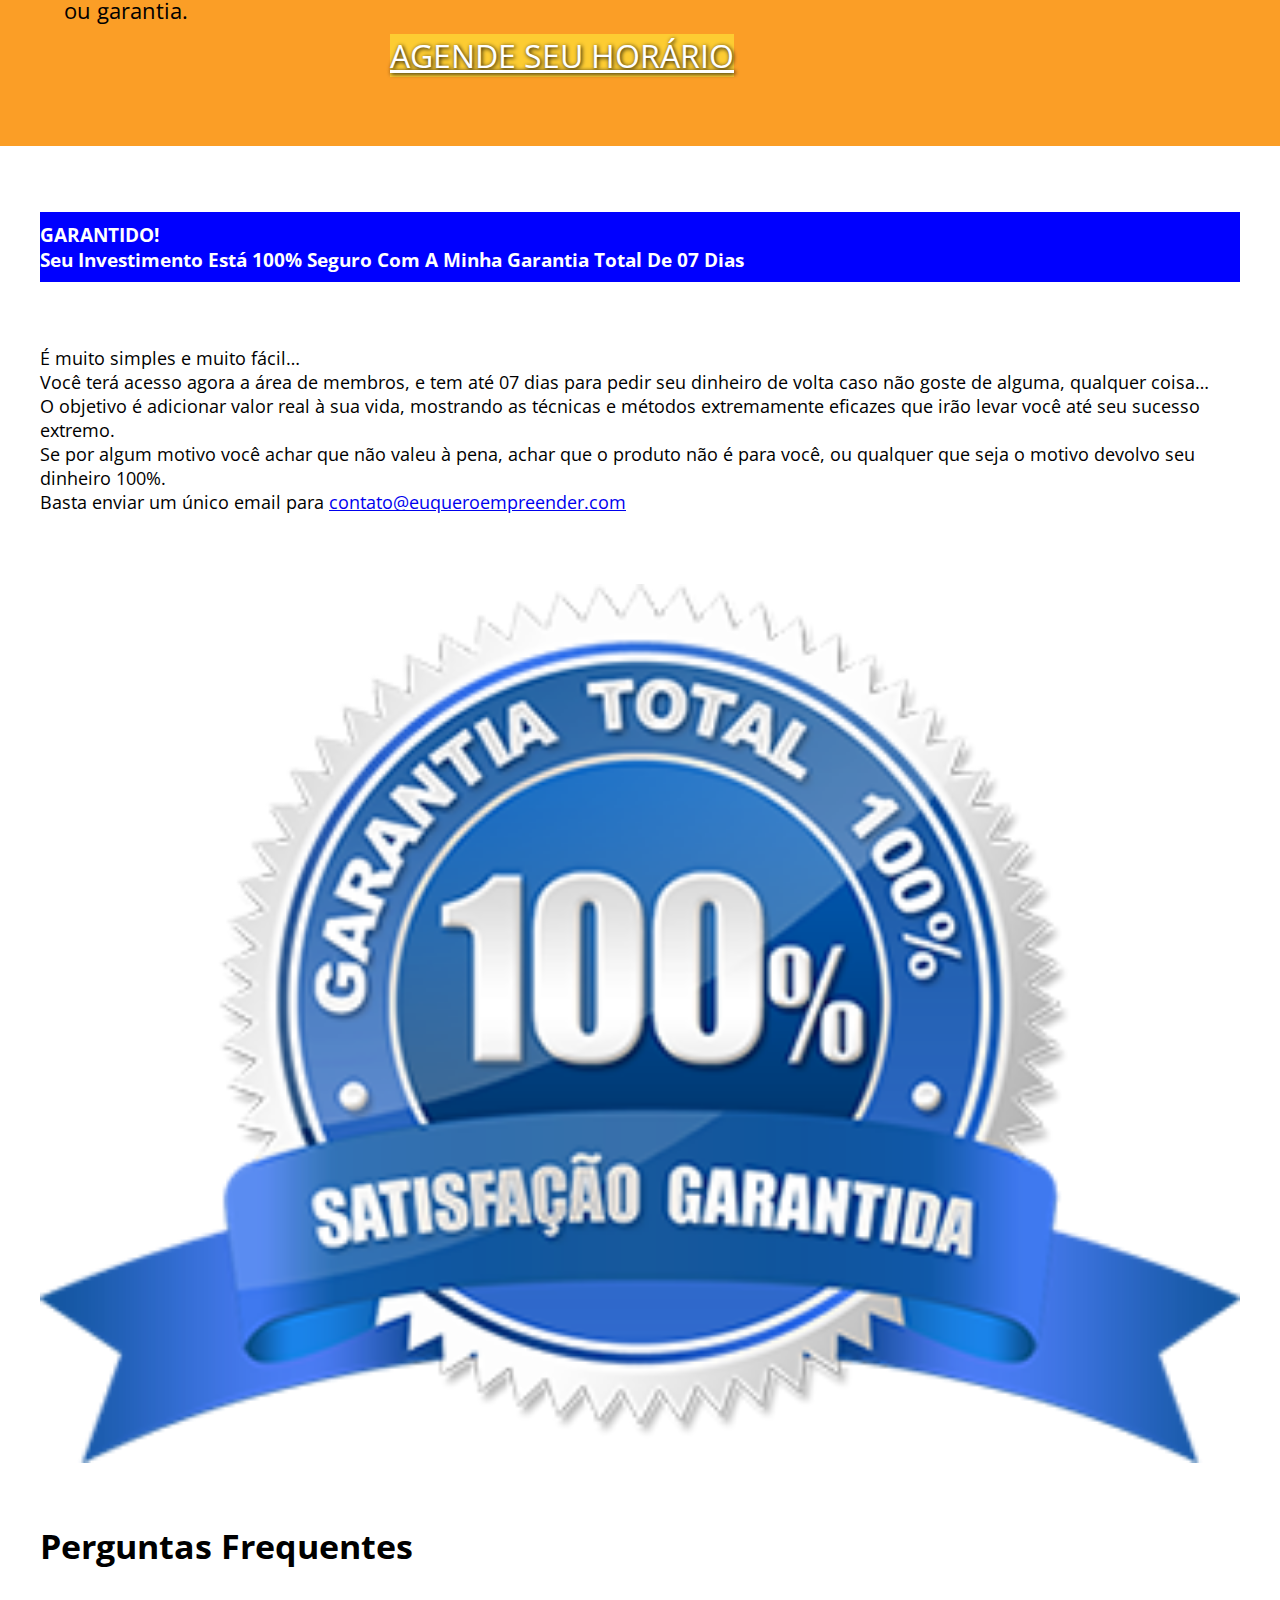
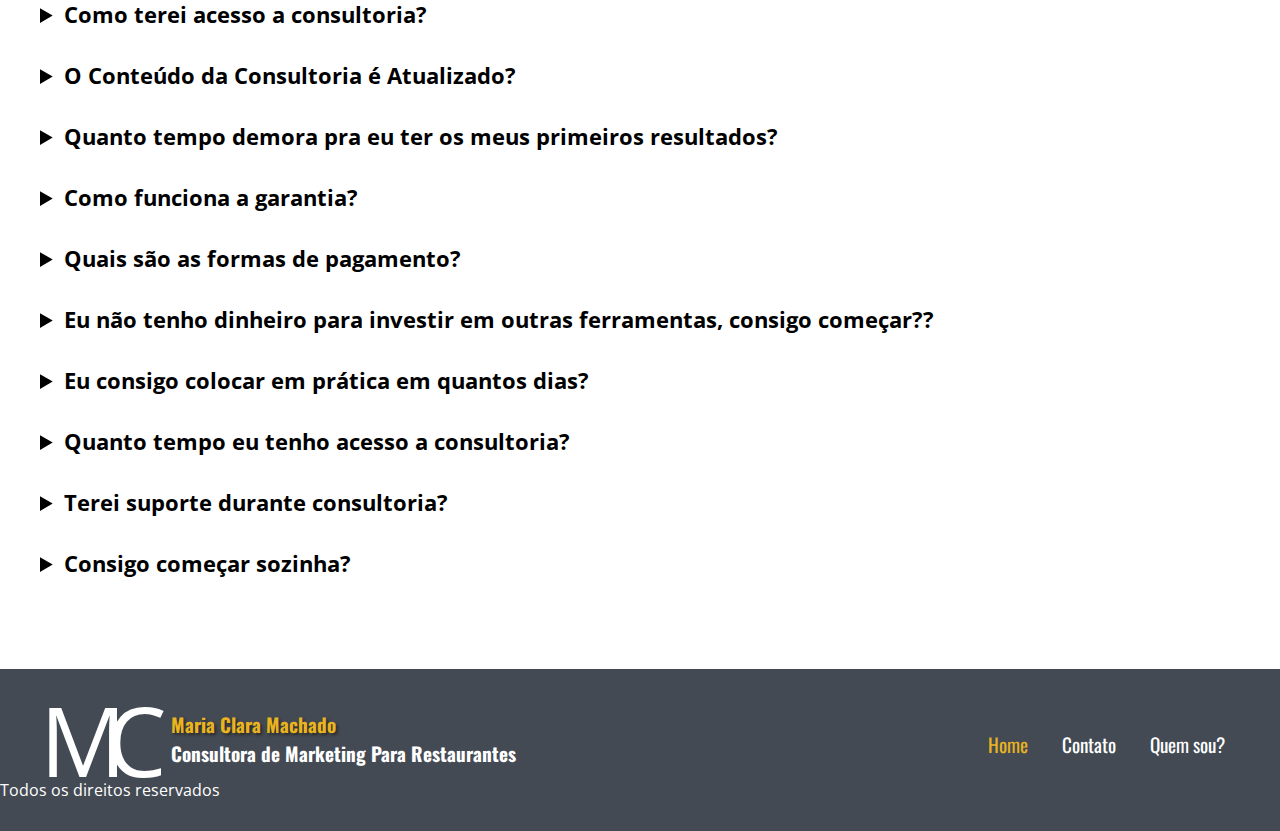
==== commit 5cb59301: "one more section(topics)" ====
--- a/consultoria.html
+++ b/consultoria.html
@@ -16,30 +16,6 @@
 
     <section class="top">
         <div class="container">
-            <header class="header-normal">
-                <div class="container fix-nav-mobile">
-                    <div class="text-wrapper">
-                        <div class="text-logo">MC</div>
-                        <h6 style="display: inline-block;"><span>Maria Clara Machado</span><br>
-                        Consultora de Marketing Para Restaurantes</h6>
-                    </div><!-- /text-wrapper -->
-                    <nav class="nav-desktop">
-                        <ul>
-                            <li><a style="color:#e9b420;" href="index.html">Home</a></li>
-                            <li><a href="contato.html">Contato</a></li>
-                            <li><a href="quem-sou.html">Quem sou?</a></li>
-                        </ul>
-                    </nav> <!-- /nav-desktop -->
-                    <div id="nav-trigger"><svg xmlns="http://www.w3.org/2000/svg" viewBox="0 0 448 512"><!--! Font Awesome Pro 6.1.1 by @fontawesome - https://fontawesome.com License - https://fontawesome.com/license (Commercial License) Copyright 2022 Fonticons, Inc. --><path d="M0 96C0 78.33 14.33 64 32 64H416C433.7 64 448 78.33 448 96C448 113.7 433.7 128 416 128H32C14.33 128 0 113.7 0 96zM0 256C0 238.3 14.33 224 32 224H416C433.7 224 448 238.3 448 256C448 273.7 433.7 288 416 288H32C14.33 288 0 273.7 0 256zM416 448H32C14.33 448 0 433.7 0 416C0 398.3 14.33 384 32 384H416C433.7 384 448 398.3 448 416C448 433.7 433.7 448 416 448z"/></svg></div>
-                        <nav class="nav-mobile">
-                            <ul>
-                                <li><a style="color:#e9b420;" href="index.html">Home</a></li>
-                                <li><a href="contato.html">Contato</a></li>
-                                <li><a href="quem-sou.html">Quem sou?</a></li>
-                            </ul>
-                        </nav> <!-- /nav-mobile -->
-                </div><!-- /container -->
-            </header><!-- /header-normal -->
             <br>
             <div class="text-top">
                 <h1 class="display-4 text-center">
@@ -65,9 +41,9 @@
             <div class="row">
                 <div class="col">
                     <div class="beneficios-text">
-                        <h2 class="display-5 text-center p-4 mb-4">Veja Abaixo O Que Você Vai Terá Acesso Ao Adquirir a Consultoria</h2>
-                        <h3 class="text-center"><b>…Apenas um “pedacinho” do conteúdo (é muito completo para descrever tudo)…A Mentoria Voar Online é 100% completa, 100% diferenciada, 100% acima do mercado…</b></h3><br>
-                        <h4 class="text-center">Eu com Consultoria Crescer Online <b>tenho como único objetivo:</b> te levar passo a passo em todos os detalhes para você ter seu restaurante funcionando…</h4><br>
+                        <h2 class="display-5 text-center p-4 mb-4">Veja Abaixo O Que Você Terá Acesso Ao Adquirir a Consultoria</h2>
+                        <h3 class="text-center"><b>…Apenas um “pedacinho” do conteúdo (é muito completo para descrever tudo)…A Consultoria é 100% completa, 100% diferenciada, 100% acima do mercado…</b></h3><br>
+                        <h4 class="text-center">E com a Consultoria <b>tenho como único objetivo:</b> te levar passo a passo em todos os detalhes para você ter seu negócio maturando de verdade!</h4><br>
                         <div class="beneficios-text-wrapper">
                             <svg xmlns="http://www.w3.org/2000/svg" viewBox="0 0 448 512"><!--! Font Awesome Pro 6.1.1 by @fontawesome - https://fontawesome.com License - https://fontawesome.com/license (Commercial License) Copyright 2022 Fonticons, Inc. --><path fill="#44ff00" d="M438.6 105.4C451.1 117.9 451.1 138.1 438.6 150.6L182.6 406.6C170.1 419.1 149.9 419.1 137.4 406.6L9.372 278.6C-3.124 266.1-3.124 245.9 9.372 233.4C21.87 220.9 42.13 220.9 54.63 233.4L159.1 338.7L393.4 105.4C405.9 92.88 426.1 92.88 438.6 105.4H438.6z"/></svg>
                             <p>… com isso <b style="text-decoration: underline;">mudar a vida do seu negócio</b> (assim como mudei o meu).</p>
--- a/style.css
+++ b/style.css
@@ -65,10 +65,10 @@
 }
 
 div.text-wrapper span{
-    color: red;
+    color: #e9b420;
     font-weight: bold;
-    font-style: italic;
     font-family: 'Oswald', sans-serif!important;
+    text-shadow: 2px 2px 3px#292928;
 }
 
 nav.nav-desktop{
@@ -106,7 +106,7 @@
 
 nav.nav-desktop li a:hover{
     text-decoration: underline;
-    color: red;
+    color: #e9b420;
 }
 
 div.text-logo{
@@ -185,7 +185,6 @@
     background-position: center; */
     color: white;
     width: 100%;
-    height: 100vh;
     font-family: 'Oswald', sans-serif!important;
 }
 
@@ -193,15 +192,8 @@
     height: 100%;
 }
 
-.home-section-one-wrapper{
-    display: flex;
-    height: 100%;
-    align-items: center;
-    justify-content: center;
-}
-
 .text-top{
-    height: 100%;
+    height: 100vh;
     display: flex;
     justify-content: center;
     align-items: center;
@@ -224,6 +216,16 @@
     font-size: 1.3rem;
     text-align: justify;
     padding: 0 2%;
+}
+
+.text-top p#sobre-mim{
+    font-size: 1.2rem;
+    padding: 0 2%;
+    text-align: center;
+}
+
+.text-top p#sobre-mim span{
+    font-size: 2rem;
 }
 
 .btn-agendar{
@@ -266,6 +268,42 @@
     height: 30px;
 }
 
+/***Topic Section***/
+.topic-title{
+}
+
+.line-topic{
+    height: 4px;
+    width: 250px;
+    background: green;
+    margin: 10px 0;
+}
+
+.topic-title h1{
+    color: green;
+}
+
+.topic-items{
+    width: 100%;
+    max-width: 700px;
+    display: flex;
+    align-items: center;
+    margin: 20px auto;
+}
+
+.topic-items > div{
+    
+    min-width: 60px;
+    height: 60px;
+    border-radius: 50%;
+    background-color: green;
+    margin-right: 30px;
+    display: grid;
+    place-items: center;
+    color: white;
+    font-size: 2rem;
+}
+
 /***D-Section***/
 .D-section{
     padding: 80px 0;
@@ -572,14 +610,30 @@
         min-height: 400px;
     }
 
-    .home-section-one-wrapper{
-        flex-direction: column-reverse;
-    }
-
     .text-top img{
         width: 100%;
         border-radius: 50%;
         max-width: 300px;
+    }
+
+    .home-section-one-wrapper > div:first-child{
+        order: 1;
+    }
+
+    .text-top{
+        height: 100%;
+        display: flex;
+        justify-content: center;
+        align-items: center;
+        flex-direction: column;
+    }
+
+    .interesse{
+        display: none;
+    }
+
+    section.top{
+        padding: 80px 0;
     }
 
 }
@@ -602,17 +656,4 @@
         text-shadow: 1px 1px 4px black;
         line-height: 60px;
     }
-
-    .interesse{
-        background: transparent;
-        border: 0;
-        width: 200px;
-        font-weight: bold;
-        text-transform: uppercase;
-        position: relative;
-        top: -90px;
-        left: 50%;
-        transform: translateX(-50%);
-        cursor: initial;
-    }
-}
+}
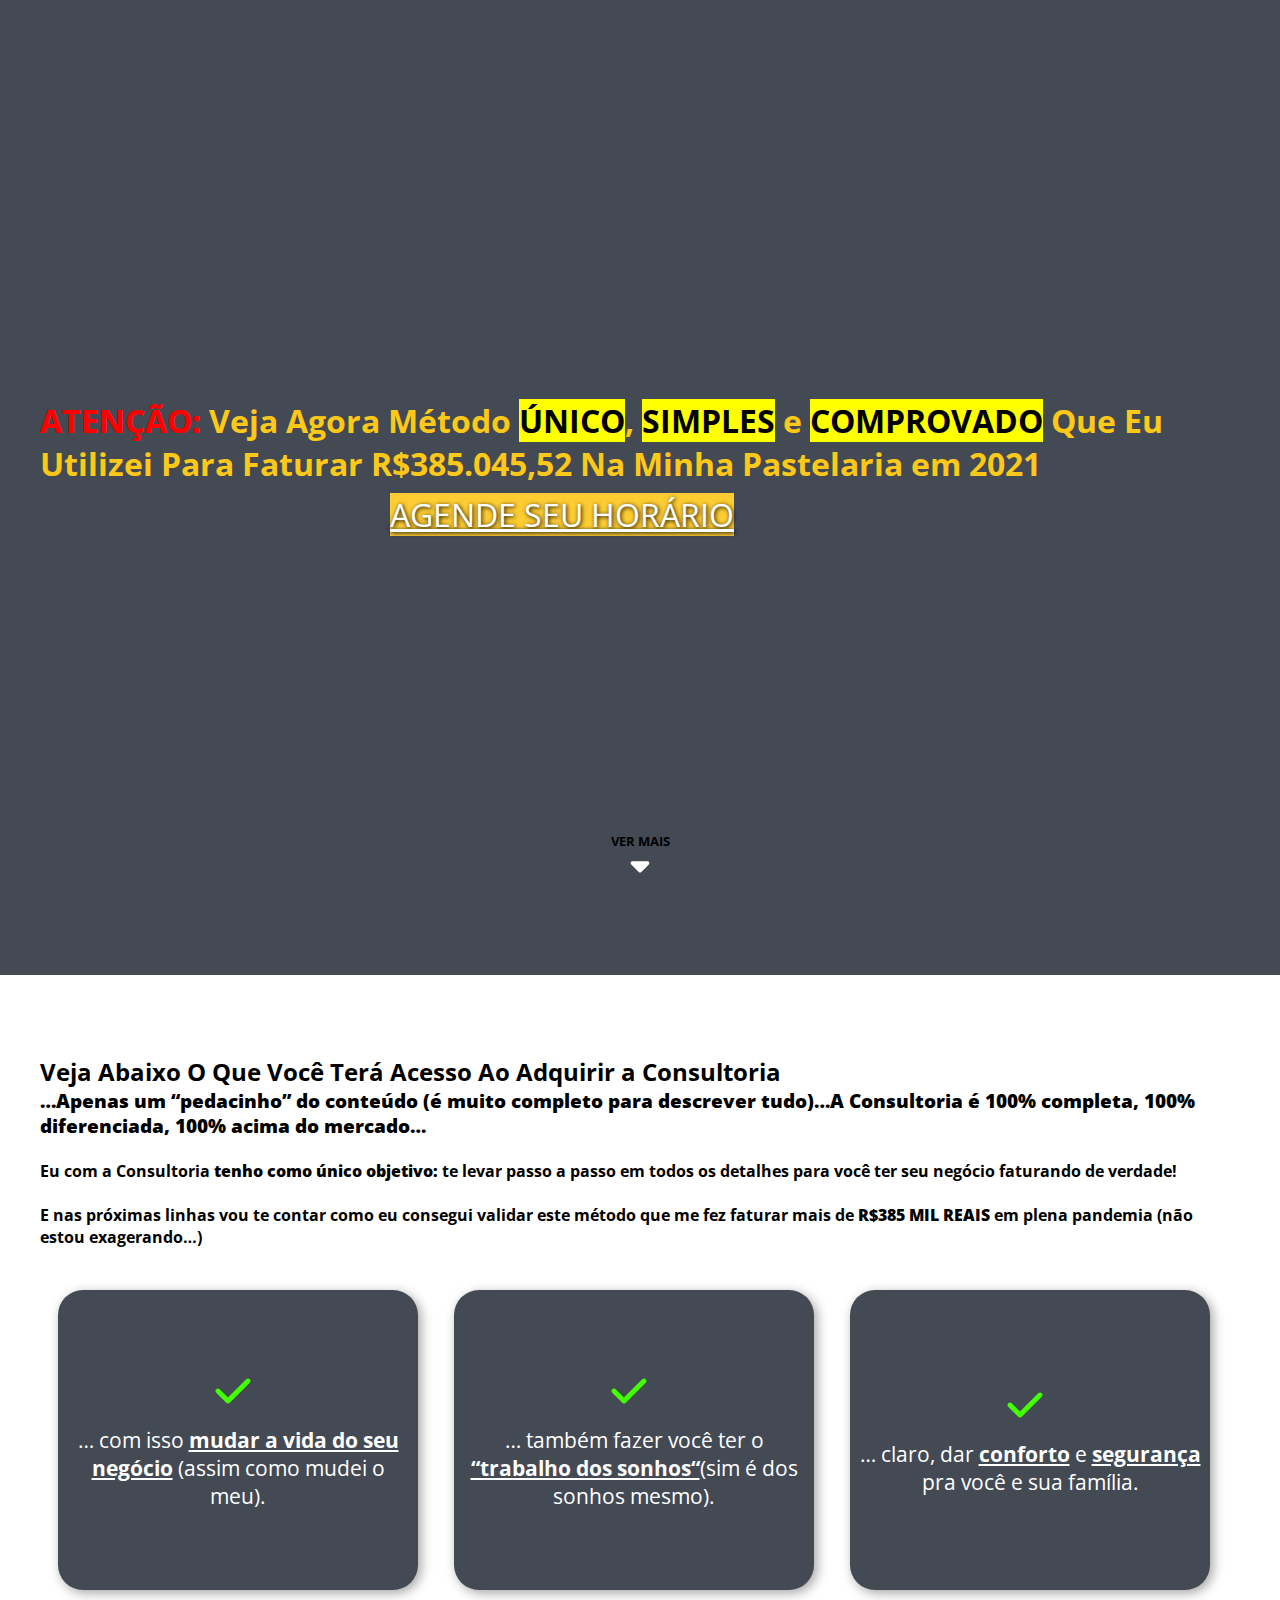
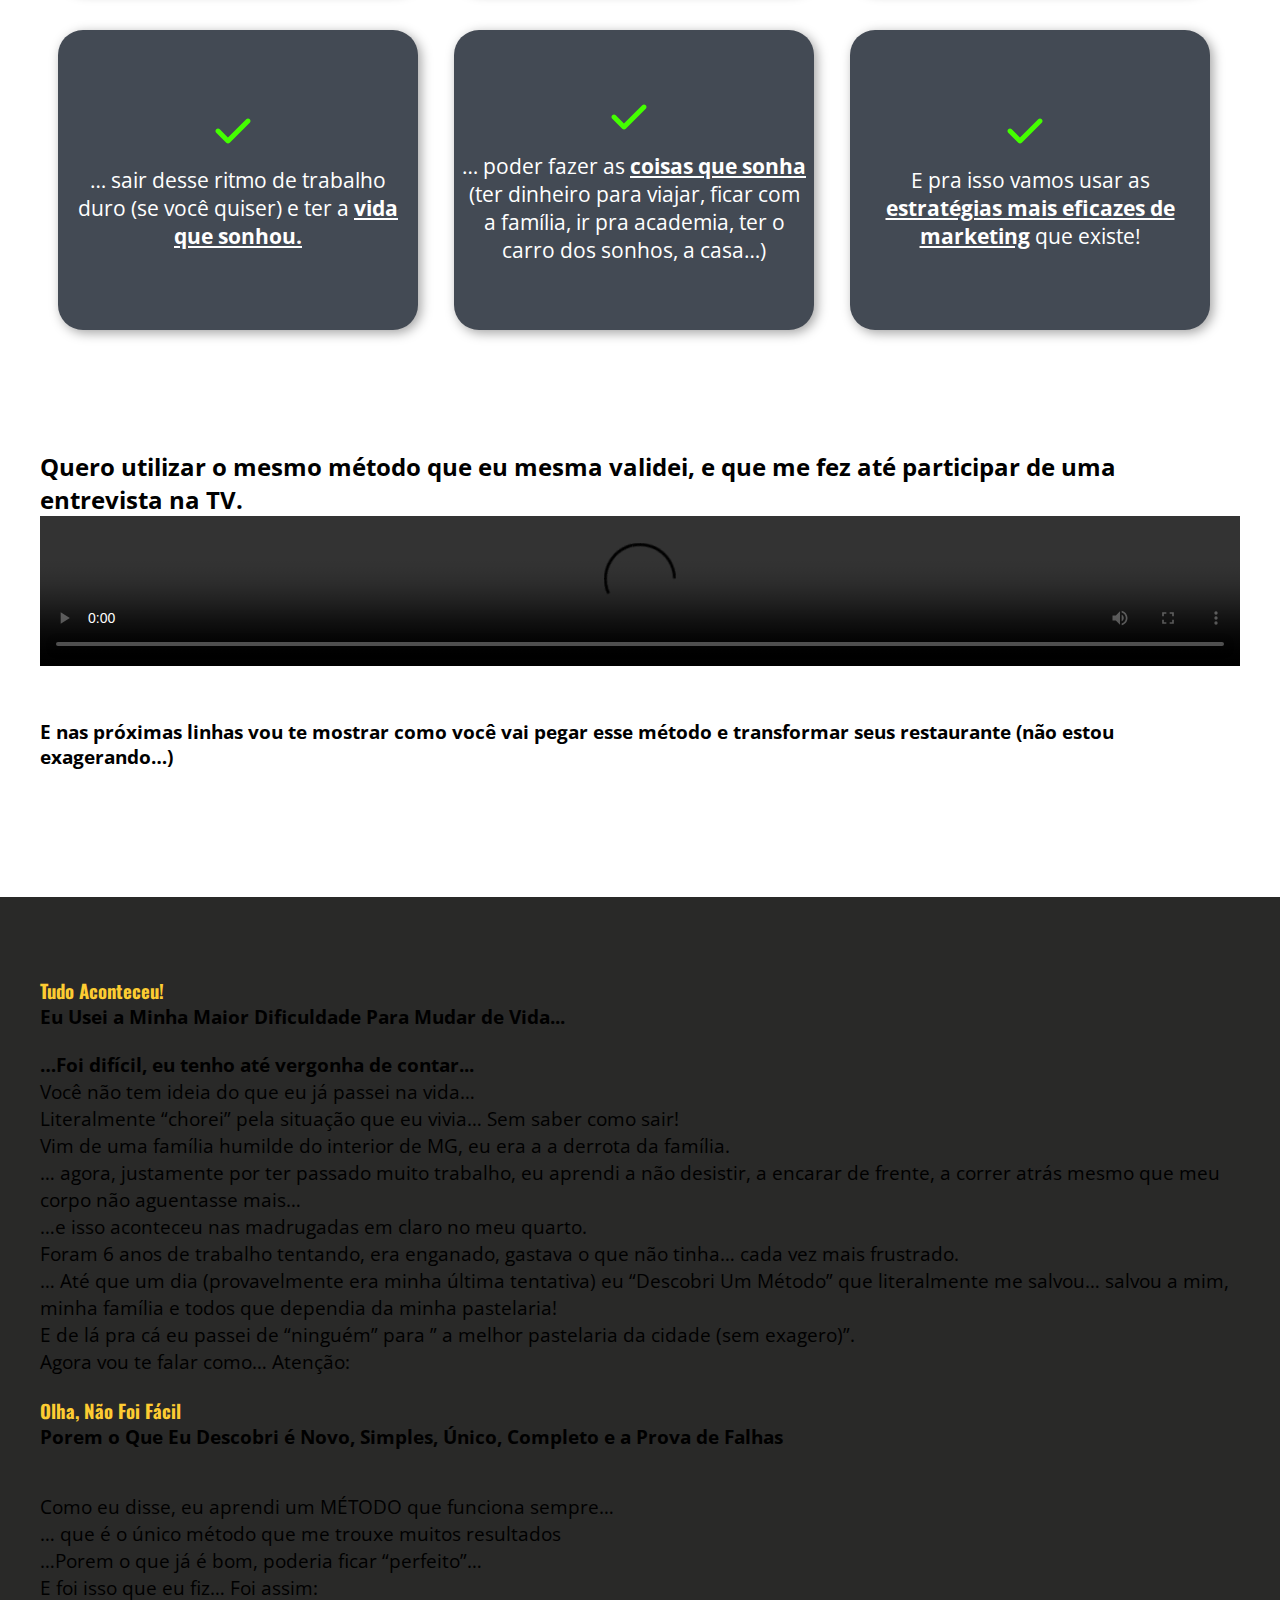
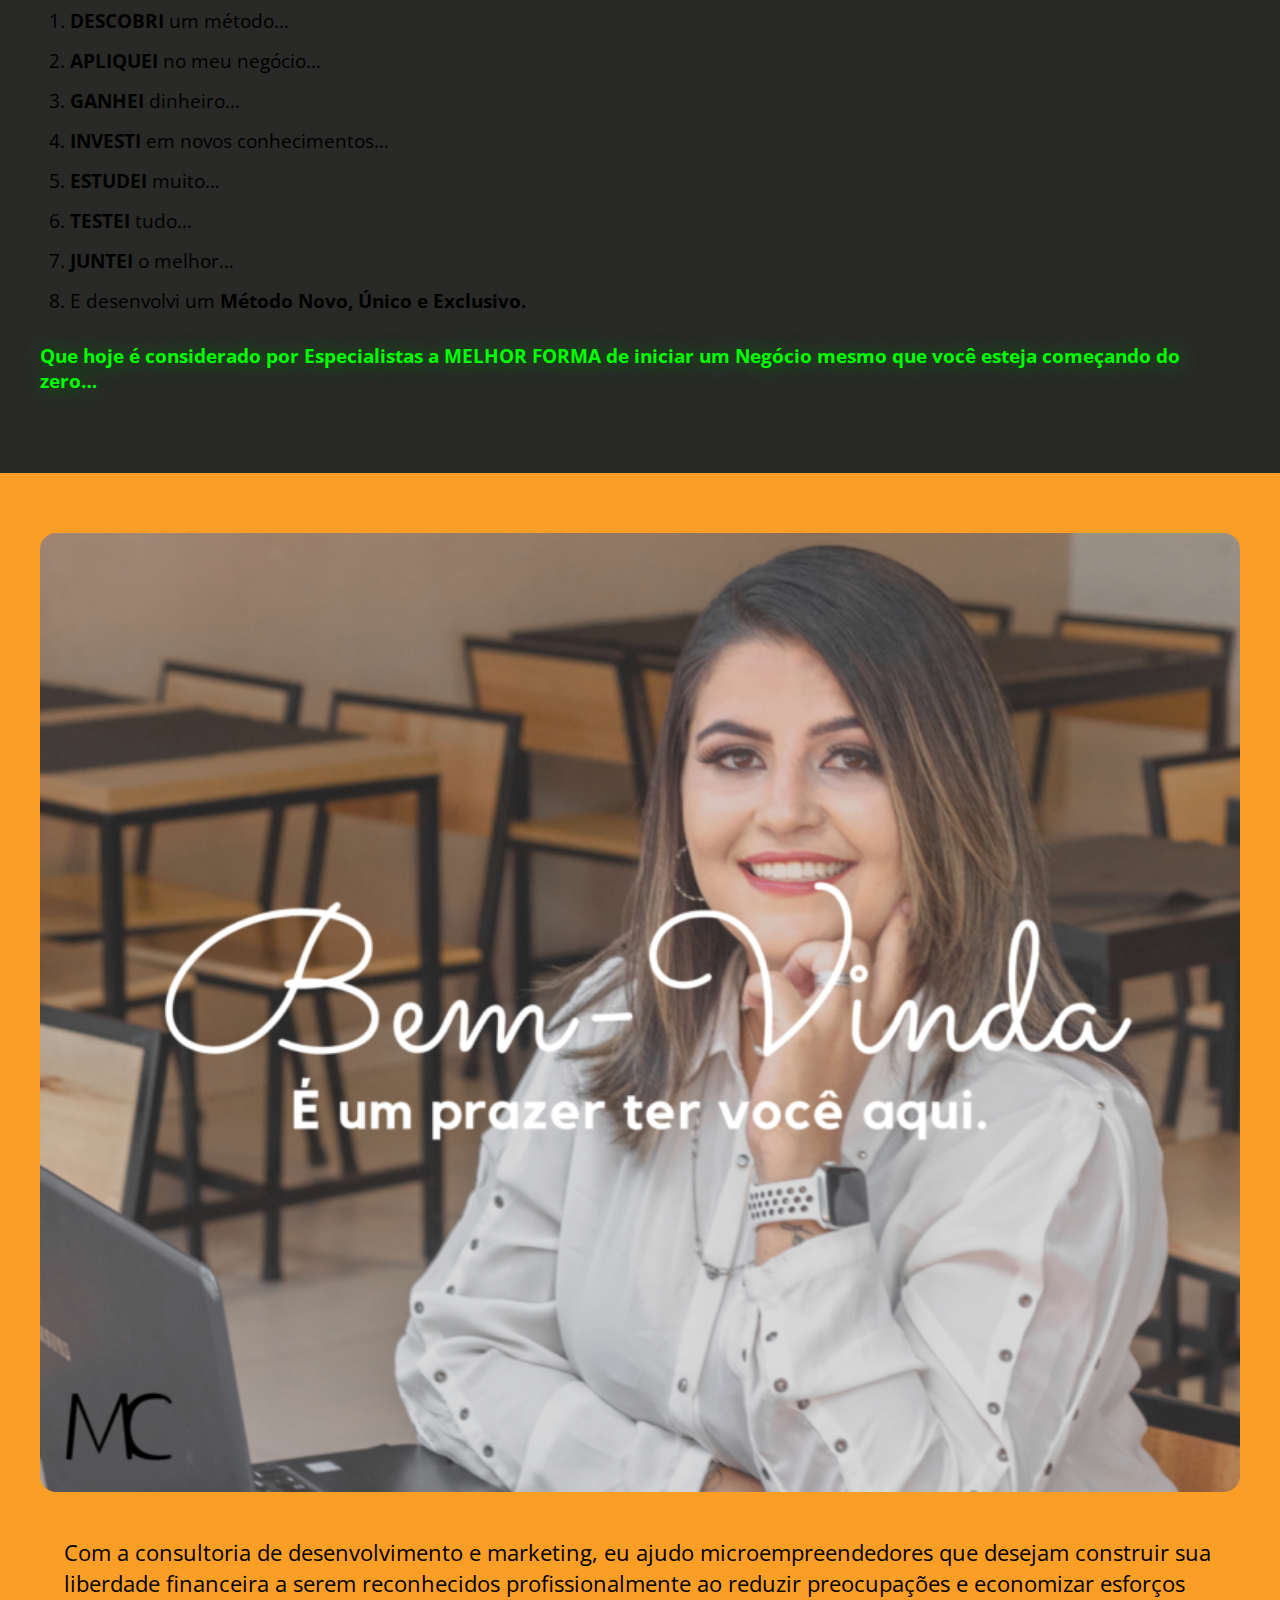
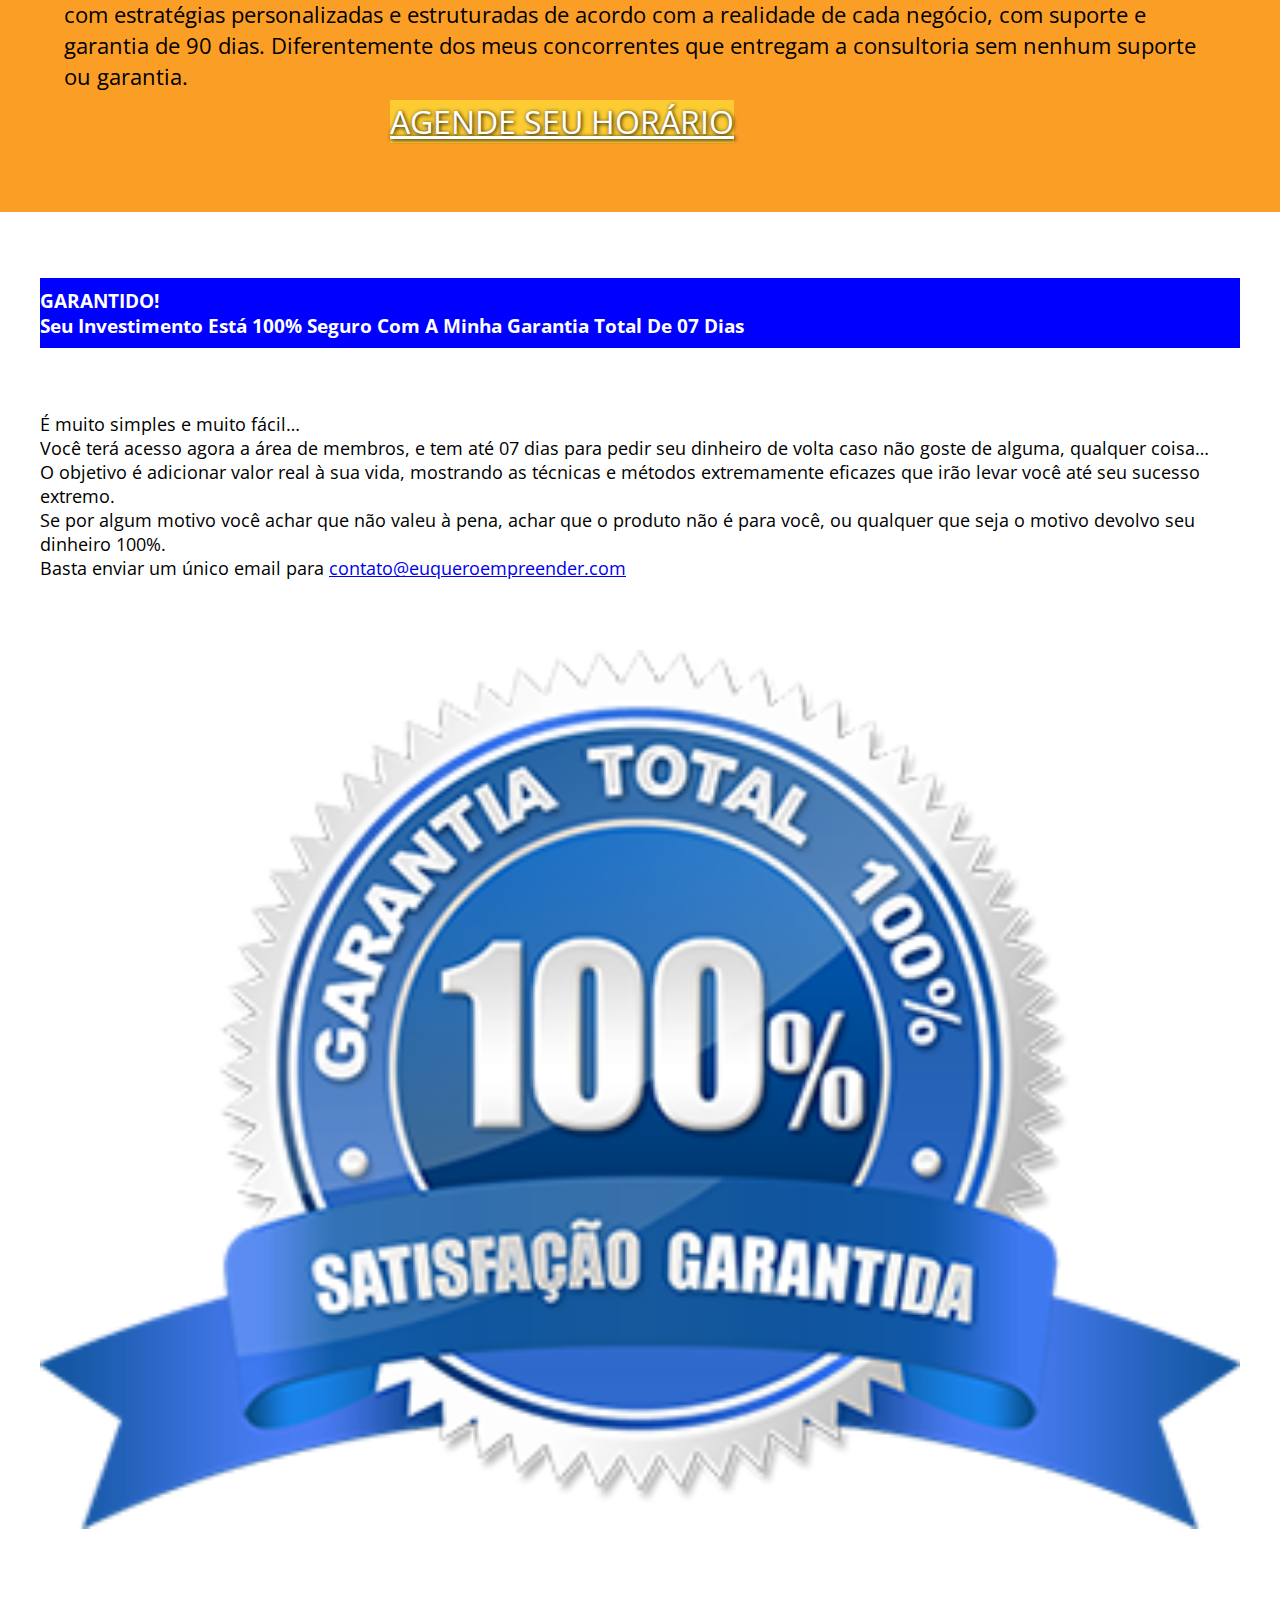
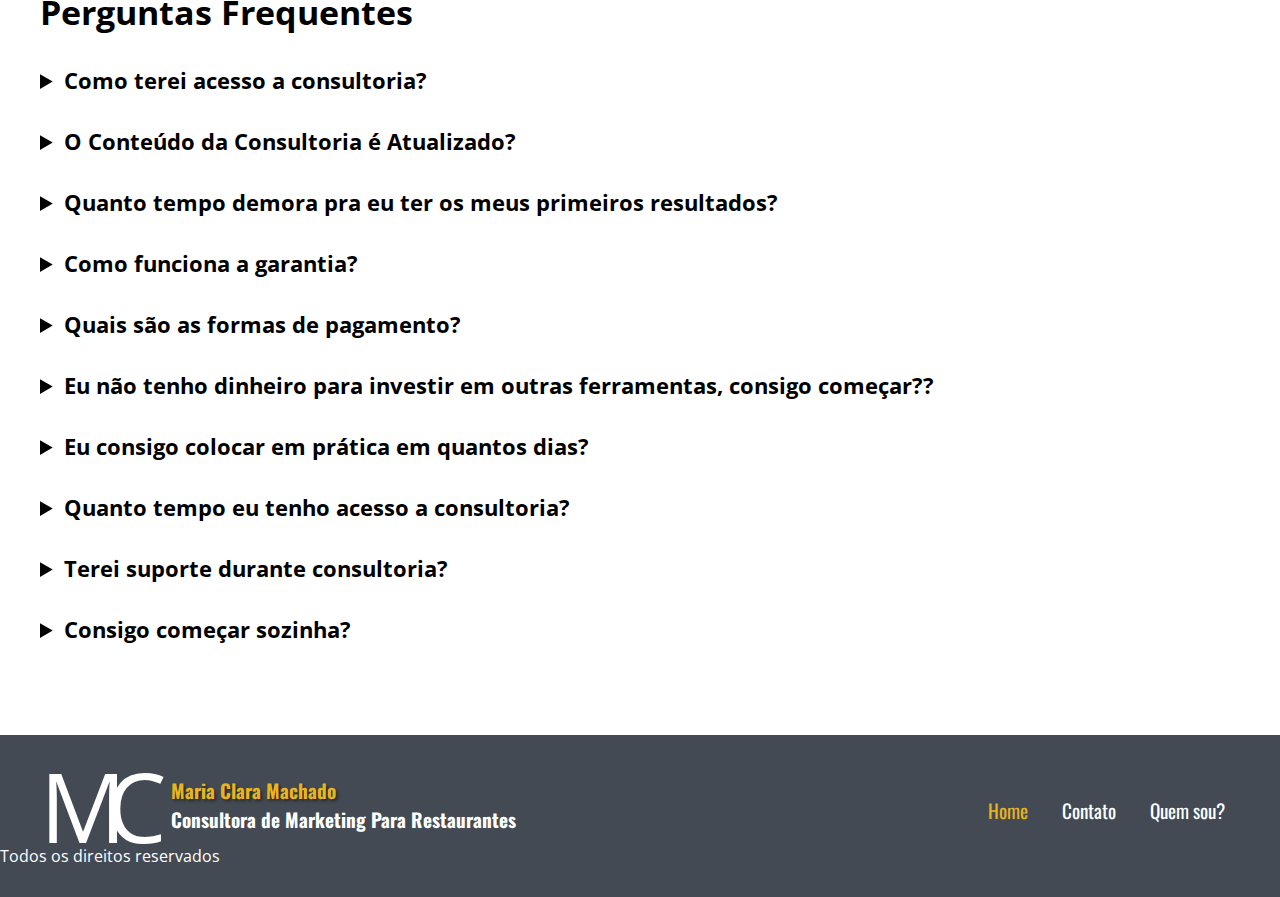
==== commit a9138a9c: "fix pagina quem sou?" ====
--- a/consultoria.html
+++ b/consultoria.html
@@ -43,7 +43,8 @@
                     <div class="beneficios-text">
                         <h2 class="display-5 text-center p-4 mb-4">Veja Abaixo O Que Você Terá Acesso Ao Adquirir a Consultoria</h2>
                         <h3 class="text-center"><b>…Apenas um “pedacinho” do conteúdo (é muito completo para descrever tudo)…A Consultoria é 100% completa, 100% diferenciada, 100% acima do mercado…</b></h3><br>
-                        <h4 class="text-center">E com a Consultoria <b>tenho como único objetivo:</b> te levar passo a passo em todos os detalhes para você ter seu negócio maturando de verdade!</h4><br>
+                        <h4 class="text-center">Eu com a Consultoria <b>tenho como único objetivo:</b> te levar passo a passo em todos os detalhes para você ter seu negócio faturando de verdade!</h4><br>
+                        <h4 class="text-center">E nas próximas linhas vou te contar como eu consegui validar este método que me fez faturar mais de <b>R$385 MIL REAIS</b> em plena pandemia (não estou exagerando…)</h4><br>
                         <div class="beneficios-text-wrapper">
                             <svg xmlns="http://www.w3.org/2000/svg" viewBox="0 0 448 512"><!--! Font Awesome Pro 6.1.1 by @fontawesome - https://fontawesome.com License - https://fontawesome.com/license (Commercial License) Copyright 2022 Fonticons, Inc. --><path fill="#44ff00" d="M438.6 105.4C451.1 117.9 451.1 138.1 438.6 150.6L182.6 406.6C170.1 419.1 149.9 419.1 137.4 406.6L9.372 278.6C-3.124 266.1-3.124 245.9 9.372 233.4C21.87 220.9 42.13 220.9 54.63 233.4L159.1 338.7L393.4 105.4C405.9 92.88 426.1 92.88 438.6 105.4H438.6z"/></svg>
                             <p>… com isso <b style="text-decoration: underline;">mudar a vida do seu negócio</b> (assim como mudei o meu).</p>
--- a/style.css
+++ b/style.css
@@ -269,9 +269,6 @@
 }
 
 /***Topic Section***/
-.topic-title{
-}
-
 .line-topic{
     height: 4px;
     width: 250px;
@@ -542,6 +539,40 @@
     padding: 80px 0;
 }
 
+.text-top-quem-sou{
+    height: 100vh;
+    display: flex;
+    justify-content: center;
+    align-items: center;
+    flex-direction: column;
+}
+
+.btn-quem-sou{
+    display: block;
+    width: 100%;
+    max-width: 200px;
+    background-color: #e9b420;
+    color: white;
+    height: 60px;
+    padding: 10px;
+    margin: 30px auto;
+    text-align: center;
+    text-decoration: none;
+    font-weight: bold;
+    text-transform: uppercase;
+    border-radius: 2rem;
+    line-height: 40px;
+    font-size: 1.4rem;
+    text-shadow: 1px 1px 5px black;
+    box-shadow: 2px 2px 10px rgb(75, 75, 75);
+}
+
+.btn-quem-sou:hover{
+    background-color: #e9b420;
+    color: white;
+    opacity: 0.8;
+}
+
 /***ANIMATIONS***/
 @keyframes arrow-animation{
     0%{
